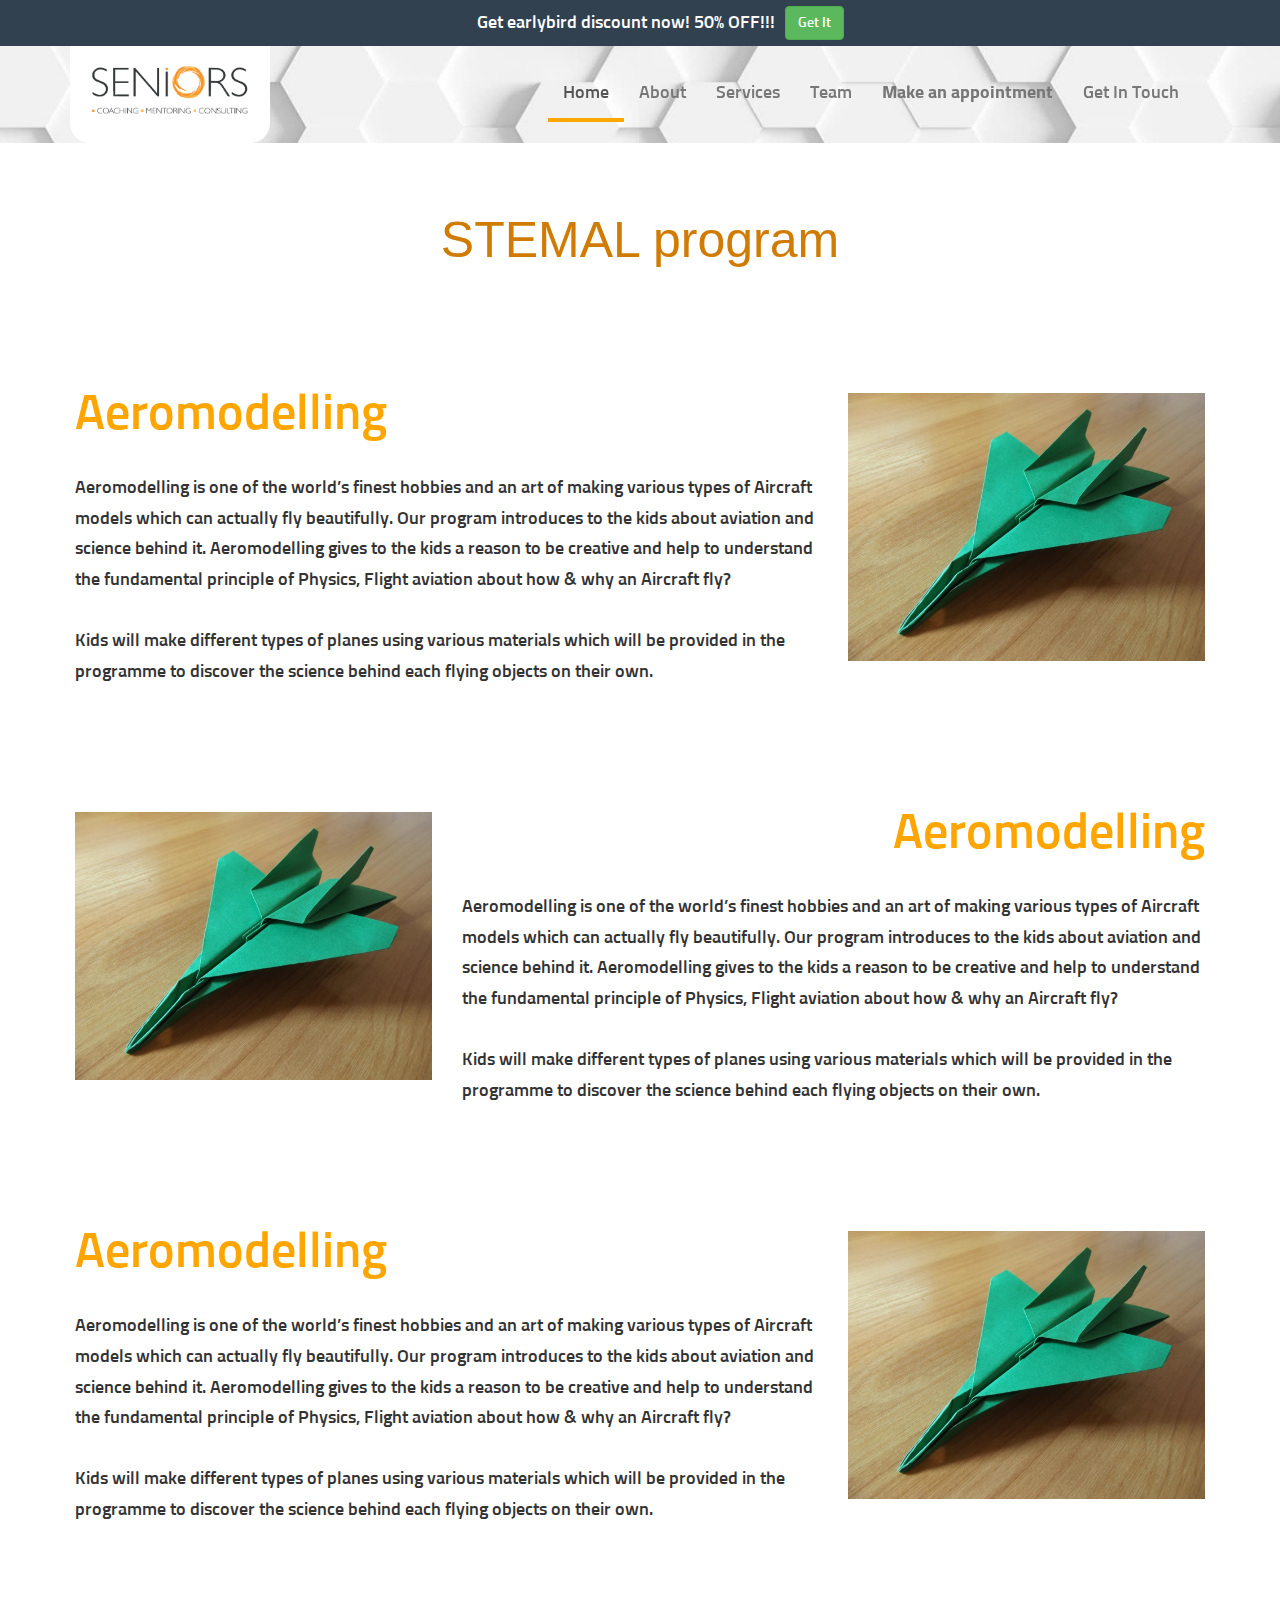
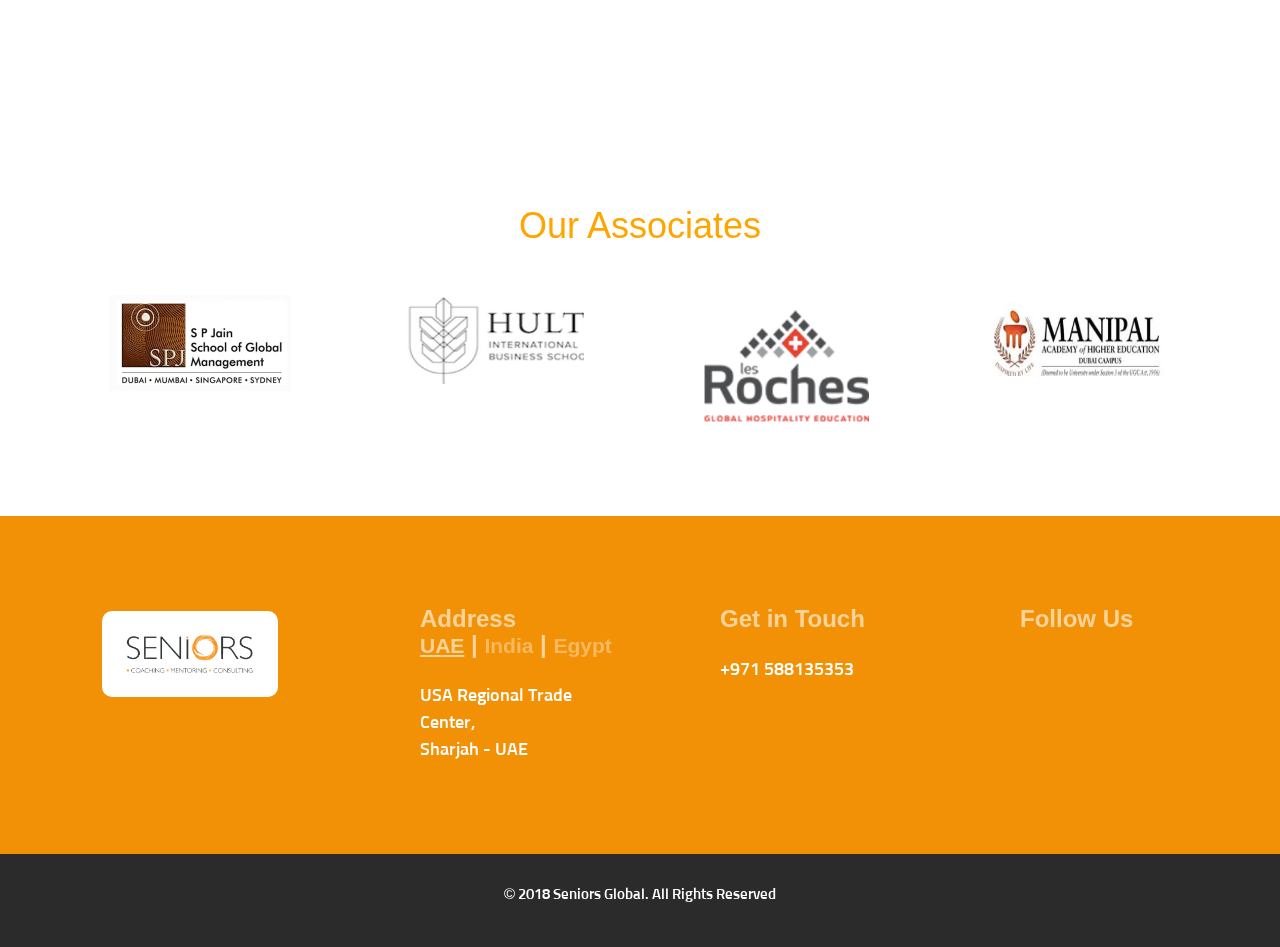
==== stemal.html @ e5da3b73 "added stemal.html" ====
<!DOCTYPE html>
<html>

<head>
    <meta name="viewport" content="width=device-width, initial-scale=1.0, user-scalable=no">
    <!-- Chrome, Firefox OS and Opera -->
    <meta name="theme-color" content="orange">
    <!-- Windows Phone -->
    <meta name="msapplication-navbutton-color" content="orange">
    <!-- iOS Safari -->
    <meta name="apple-mobile-web-app-status-bar-style" content="orange">
    <meta charset="utf-8">
    <link rel="stylesheet" href="https://maxcdn.bootstrapcdn.com/bootstrap/3.3.7/css/bootstrap.css">
    <link href="https://fonts.googleapis.com/css?family=Doppio+One" rel="stylesheet">
    <link href="https://fonts.googleapis.com/css?family=Sunflower:300" rel="stylesheet">
    <link href="https://cdn.rawgit.com/michalsnik/aos/2.1.1/dist/aos.css" rel="stylesheet">
    <script src="https://ajax.googleapis.com/ajax/libs/jquery/3.3.1/jquery.min.js"></script>
    <link href="https://fonts.googleapis.com/icon?family=Material+Icons" rel="stylesheet"><link rel="stylesheet" href="https://use.fontawesome.com/releases/v5.0.13/css/all.css" integrity="sha384-DNOHZ68U8hZfKXOrtjWvjxusGo9WQnrNx2sqG0tfsghAvtVlRW3tvkXWZh58N9jp" crossorigin="anonymous">
    <!-- Latest compiled and minified CSS -->
    <!-- Latest compiled JavaScript -->
    <link rel="stylesheet" href="https://www.w3schools.com/w3css/4/w3.css">
    <script src="https://maxcdn.bootstrapcdn.com/bootstrap/3.3.7/js/bootstrap.js"></script>
    <link href="https://fonts.googleapis.com/icon?family=Material+Icons" rel="stylesheet">
    <script src="https://cdn.rawgit.com/michalsnik/aos/2.1.1/dist/aos.js"></script>
    <script src="js/parallax.js"></script>
    <link rel="stylesheet" href="styles.css" type="text/css">
    <title></title>
</head>

<body>
	<div class="parallax-window" data-parallax="scroll" data-image-src="images/background.jpg" data-natural-height="100" naturalWidth="100">
    <!-- CONTROLS -->
    <div class="preloader">
        <div class="loaderimage">
            <center><span><img class="rotating" src="images/O.png" style="width:200px"></span></center>
        </div>
        <div class="leftscreen"></div>
        <div class="rightscreen"></div>
    </div>
    <div class="container-fluid newsbar">
        <div class="container-fluid">
            <div class="container">
                <div class="row">
                    <div class="col-md-12 newstile">
                        <ul>
                            <li>Get earlybird discount now! 50% OFF!!!<div class="btn btn-success">Get It</div></li>
                            <li>Another Offer!!!<div class="btn btn-success">Get It</div></li>
                            <li>Yet another offer!!!<div class="btn btn-success">Get It</div></li>
                        </ul>
                    </div>
                </div>
            </div>
        </div>
    </div>
    <div class="container-fluid">
        <div class="container-fluid">
            <div class="container">
                <div class="row header" data-aos="fade-up" data-aos-once="true">
                    <div class="col-md-2"><img style="width:200px; background-color:white;margin-top: -20px;
    padding: 24px 16px;
    border-bottom-left-radius: 20px;
    border-bottom-right-radius: 20px;" src="images/logo.png"></div>
                    <div class="col-md-10" style="padding:10px 0px 0px 50px;">
                        <nav class="navbar navbar-default" style="font-size:1.2em;background-color: #ffffff00;border-color: #ffffff00;">
                            <div class="container-fluid" style="float:right;">
                                <!-- Brand and toggle get grouped for better mobile display -->
                                <div class="navbar-header">
                                    <button type="button" class="navbar-toggle collapsed" data-toggle="collapse" data-target="#bs-example-navbar-collapse-1" aria-expanded="false">
                                        <span class="sr-only">Toggle navigation</span>
                                        <span class="icon-bar"></span>
                                        <span class="icon-bar"></span>
                                        <span class="icon-bar"></span>
                                    </button>
                                </div>
                                <!-- Collect the nav links, forms, and other content for toggling -->
                                <div class="collapse navbar-collapse" id="bs-example-navbar-collapse-1">
                                    <ul class="nav navbar-nav">
                                        <li class="active"><a class="a" href="#">Home<span class="sr-only">(current)</span></a></li>
                                        <li><a href="#aboutus">About</a></li>
                                        <li><a href="#">Services</a></li>
                                        <li><a href="#">Team</a></li>
                                        <li><a href="#" data-toggle="modal" data-target="#myModal"><b>Make an appointment</b></a></li>
                                        <li><a href="#getintouch">Get In Touch</a></li>
                                    </ul>
                                </div>
                                <!-- /.navbar-collapse -->
                            </div>
                            <!-- /.container-fluid -->
                        </nav>
                    </div>
                </div>
            </div>
        </div>
        <!--<div class="container-fluid">
            <div class="container" style="color:white;padding-top:63px ;padding-bottom:150px;max-width:100%;background-size:150%;background-position: -10px 0px">
                <div class="row">
                    <div class="col-md-4" style="position:static">
                        <div class="space3d">
                            <div class="_3dbox">
                                <div class="_3dface _3dface--front" id="front"><span>CONSULTING</span></div>
                                <div class="_3dface _3dface--top" id="top"><span>MENTORING</span></div>
                                <div class="_3dface _3dface--bottom"> <span>MENTORING</span></div>
                                <div class="_3dface _3dface--left" id="left"><span>COACHING</span></div>
                                <div class="_3dface _3dface--right" id="right"> <span>COACHING</span></div>
                                <div class="_3dface _3dface--back" id="right2"><span>MENTORING</span></div>
                            </div>
                        </div>
                    </div>
                    <div class="col-md-8" style="color: #314150;">
                        <div class="col-md-12" id="fyd" style="text-align: center;color: #314150;">
                            <h3 style="font-size: 58px;font-family: Calibri;font-weight:900">FOLLOW YOUR</h3>
                            <h1 style="font-size: 120px;font-family: Calibri;font-weight:900">DREAM</h1>
                        </div>
                        <div class="col-md-12" id="desc1">
                            <h2>Consulting</h2> <b>You have to Want it More than you Afraid from it </b>
                        </div>
                        <div class="col-md-12" id="desc2">
                            <h2>Mentoring</h2><i class="fas fa-quote-left"></i><br><h4>Know what YOU Want , And YOU will GET it.</h4><br><i class="fas fa-quote-right" style="float: right"></i>
                        </div>
                        <div class="col-md-12" id="desc3">
                            <h2>Coaching</h2> <b>You have to Want it More than you Afraid from it </b>
                        </div>
                    </div>
                </div>
            </div>
        </div>-->
    </div>
    <div class="container-fluid text-center" style="background-color: white">
    	<div class="container">
        <h1 style="font-size: 50px;margin-top: 40px;margin-bottom:0px;padding: 30px;color: #d07c04;" data-aos="fade-right" data-aos-once="true">STEMAL program</h1>
    	</div>
    </div>
    <div class="container-fluid" id="aboutus" style="background-color: white">
        <div class="container" style="padding:80px 20px;">
        <div class="row stemal">
            <div class="col-md-8" style="line-height: 1.7;">
                <h1 style="font-size: 50px;color: orange;padding-bottom: 20px;font-family: inherit;">Aeromodelling</h1>
                <p style="font-size: 18px;">Aeromodelling is one of the world’s finest hobbies and an art of making various types of Aircraft models which can actually fly beautifully. Our program introduces to the kids about aviation and science behind it. Aeromodelling gives to the kids a reason to be creative and help to understand the fundamental principle of Physics, Flight aviation about how & why an Aircraft fly?<br><br>Kids will make different types of planes using various materials which will be provided in the programme to discover the science behind each flying objects on their own.
 </p>
            </div>
           <div class="col-md-4">
                <img src="images/stem-aero.jpg" style="max-width:100%;padding-top:15px">
            </div>
        </div>
        <div class="row stemal">
           <div class="col-md-4">
                <img src="images/stem-aero.jpg" style="max-width:100%;padding-top:15px">
            </div>
            <div class="col-md-8" style="line-height: 1.7;">
                <h1 style="font-size: 50px;color: orange;padding-bottom: 20px;font-family: inherit;text-align: right">Aeromodelling</h1>
                <p style="font-size: 18px;">Aeromodelling is one of the world’s finest hobbies and an art of making various types of Aircraft models which can actually fly beautifully. Our program introduces to the kids about aviation and science behind it. Aeromodelling gives to the kids a reason to be creative and help to understand the fundamental principle of Physics, Flight aviation about how & why an Aircraft fly?<br><br>Kids will make different types of planes using various materials which will be provided in the programme to discover the science behind each flying objects on their own.
 </p>
            </div>
        </div>
        <div class="row stemal">
            <div class="col-md-8" style="line-height: 1.7;">
                <h1 style="font-size: 50px;color: orange;padding-bottom: 20px;font-family: inherit;">Aeromodelling</h1>
                <p style="font-size: 18px;">Aeromodelling is one of the world’s finest hobbies and an art of making various types of Aircraft models which can actually fly beautifully. Our program introduces to the kids about aviation and science behind it. Aeromodelling gives to the kids a reason to be creative and help to understand the fundamental principle of Physics, Flight aviation about how & why an Aircraft fly?<br><br>Kids will make different types of planes using various materials which will be provided in the programme to discover the science behind each flying objects on their own.
 </p>
            </div>
           <div class="col-md-4">
                <img src="images/stem-aero.jpg" style="max-width:100%;padding-top:15px">
            </div>
        </div>
    </div>
    </div>
    <!--<img src="http://unsplash.it/10/10/?random">-->
    <div class="container-fluid text-center" style="padding:80px 0px;background-color: #ffffff8f ">
        <div class="container">
         <h1 style="color: orange;">Our Associates</h1>
            <div class="row slides" style="padding-top: 40px;">
                <div class="col-md-3">
                    <img src="images/sp.png" width="200px;">
                </div>
                <div class="col-md-3">
                    <img src="images/hult.png" width="200px;">
                </div>
                <div class="col-md-3">
                    <img src="images/roches.png" width="200px;">
                </div>
                <div class="col-md-3">
                    <img src="images/manipal.png" width="200px;">
                </div>
            </div>
            <div class="row slides" style="padding-top: 40px;">
                <div class="col-md-3">
                    <img src="images/glion.png" width="200px;">
                </div>
                <div class="col-md-3">
                    <img src="images/amity.png" width="200px;">
                </div>
                <div class="col-md-3">
                    <img src="images/heriot.png" width="200px;">
                </div>
                <div class="col-md-3">
                    <img src="images/castel.png" width="200px;">
                </div>
            </div>
            <div class="row slides" style="padding-top: 40px;">
                <div class="col-md-3">
                    <img src="images/it.png" width="200px;">
                </div>
                <div class="col-md-3">
                    <img src="images/imt.png" width="200px;">
                </div>
                <div class="col-md-2">
                    <img src="images/eaton.png" width="120px;">
                </div>
                <div class="col-md-2">
                    <img src="images/didi.png" width="100px;">
                </div>
                <div class="col-md-2">
                    <img src="images/woll.png" width="120px;">
                </div>
            </div>
            <div class="row slides" style="padding-top: 40px;">
               <div class="col-md-6">
                  <img src="images/gmu.png" width="320px;">
               </div>
               <div class="col-md-6">
                  <img src="images/ratinam.png" width="220px;">
               </div>
            </div>
        </div>
    </div>
    <div class="container-fluid footer" id="getintouch">
        <div class="container">
            <div class="row">
                <div class="col-md-3">
                    <a href="#">
                        <img src="images/logo.png" style="width:100%;background-color:white;padding:20px 20px;border-radius: 10px;" />
                    </a>
                </div>
                <div class="col-md-3 ftab">
                    <h3>
                        Address<br>
                        <span id="address1">UAE</span> | <span id="address2">India</span> | <span id="address3">Egypt</span><br>
                    </h3>
                    <p id="addressdesc1">USA Regional Trade Center,<br> Sharjah - UAE
                    </p>
                    <p id="addressdesc2" style="display: none">144/5 Kailash Colony,<br>Anna Nagar West Extension<br> Chennai 600101
                    </p>
                    <p id="addressdesc3" style="display: none">2BNasr Rd., Nasr city, <br>Cairo- Egypt 
                    </p>
                </div>
                <div class="col-md-3 ftab">
                    <h3>
                        Get in Touch
                    </h3>
                    <p>+971 588135353
                    </p>
                </div>
                <div class="col-md-3 ftab">
                    <h3>
                        Follow Us
                    </h3>
                    <p>
                        <a class="text-white" href="#"><i class="fab fa-twitter"></i></a>
                        <a class="text-white" href="#"><i class="fab fa-facebook"></i></a>
                        <a class="text-white" href="#"><i class="fab fa-google-plus"></i></a>
                    </p>
                </div>
            </div>
        </div>
    </div>
    <div class="container-fluid text-center" style="background-color: #2b2b2b;">
        <p style="    
    padding: 30px;
    color: white;">© 2018 Seniors Global. All Rights Reserved</p>
    </div>
    <!-- Modal -->
    <div class="modal fade" id="myModal" role="dialog">
        <div class="modal-dialog modal-dialog-centered">
            <!-- Modal content-->
            <div class="modal-content">
                <div class="modal-header">
                    <button type="button" class="close" data-dismiss="modal">&times;</button>
                    <h4 class="modal-title text-center" data-toggle="modal" data-target="#myModal">Make an Appointment</h4>
                </div>
                <div class="modal-body">
                    <form onsubmit="event.preventDefault()">
                        <div class="form-group">
                            <input type="text" class="form-control" id="name" placeholder="Enter your name" name="name">
                        </div>
                        <div class="form-group">
                            <input type="email" class="form-control" id="email" placeholder="Enter email" name="email">
                        </div>
                        <div class="form-group">
                            <input type="text" class="form-control" id="num" placeholder="Enter your number" name="num">
                        </div>
                        <div class="input-group" style="display: block;">
                            <button class="btn btn-default dropdown-toggle" type="button" id="dropdownMenu2" data-toggle="dropdown" aria-haspopup="true" aria-expanded="true" style="width:100%;height:50px">
                                Search coaching type
                            <span class="caret"></span>
                            </button>
                            <ul class="dropdown-menu" aria-labelledby="dropdownMenu2" style="width:100%">
                                <li><a href="#">Career coaching (one-one session)</a></li>
                                <li><a href="#">Career coaching (group session)</a></li>
                                <li><a href="#">Parental coaching (one-one session)</a></li>
                                <li><a href="#">Parental coaching (group session)</a></li>
                            </ul>
                        </div>
                        <div class="form-group" style="text-align: center;">
                            <input type="submit" class="btn btn-success" id="submit" value="Submit">
                        </div>
                    </form>
                </div>

                <p id="success" style="display: none;    text-align: center;
    font-size: 30px;
    padding: 100px 0px;">Appointment made successfully</p>
            </div>
        </div>
    </div>

<div class="modal fade" id="myModal1" role="dialog">
    <div class="modal-dialog modal-lg">
      <div class="modal-content" style="font-size: 16px;">
        <div class="modal-header">
          
          <h2 class="modal-title " style="text-align: center;">Coaching</h2>
        </div>
        <div class="modal-body">
        <h3>What is coaching ? </h3> 
        <p>Coaching means to help a person change in the way he / she wish to change and helping them go in the direction they want to go successfufuy in a short period of time . In a simple words , Coaching is a form of development in which a coach supports a learner or client in achieving a specific personal or professional goal by providing training and guidance. </p> 
        <h3>Which Coaching sessions I need ? </h3> 
        <ol>
            <li>Educational Support Coaching</li>
            <li>Student  Career Coaching </li>
            <li>Career Coaching </li>
            <li>Personal and Life Coaching </li>
            <li>Skills Coaching</li>
        </ol>
        <h4>Educational Support Cocaching </h4> 
        <p>We believe that when school team and faculty are coached, they coach students better and when student /teacher relationship is healthy , Parents believe and trust the school education core values and welcome to get involved in the Parent / Child / teacher coaching program. Our expert coaches provide one – one sessions and group sessions for school staff faculty , students and parents to develop their skills and improve their relationship  to have a better outcomes and higher results . </p>
        <h4>Student  Career Coaching </h4>   
        <p>we are providing this service for high school students , undergraduate , postgraduate and PHD student to help you know which major is for you and assist you to you’re your dreams into a plan and make your plan into an action . Student career coaching in our life is mandatory because expert coach can help you to foster your success and reach your goals  </p> 
        <h4>Career Coaching </h4> 
        <p>Is it a time to start your career or a time to change a career or time to enrich your career , if it’s the time ! … YOU have to call your SG career coach !  We will help you on how to contemplate your career and how to get a new dimension in your career . We will coach you how to decide , what to do and how to do . SG coach will assist you acquire new skills  and  avail better education level to rejoicing and move for a higher  career level </p> 
        <h4>Personal and Life Coaching</h4>
        <p>Our lives could carry very tough moments for us these moments do not last but tough people do . We believe that  self confidence  and self appreciation is the key of success  for those people. Because only people who don't doubt themselves and their abilities who can succeed in life .SG Coach role to rebuild with you and strengthen your  confidence so you will  readiness to face and accept any change in your life .</p>
        <h4>Skills Coaching </h4>
        <p>Skills are merely the things you learn that enable you to perform certain tasks. Learn what job skills are and how to talk about them for more successful job </p>
        <h3>Why I need a Coach  ?</h3>
        <ul>
            <li>Improve productivity , job skills and effeciency in the workplace , which increase the job satisfaction and the sense of team work .</li>
            <li>Rebut your doubts and hesitations </li>
            <li>Help you to revoke the stress levels and be in a positive and calm min</li>
            <li>Asssit you to foster your success in life</li>
            <li>Explore the champion in you and open your eyes for better career opportunities .</li>
            <li>Inspire you to visualize your potential and stretch your limitations. </li>
        </ul>
        </div>
        <div class="modal-footer" style="text-align: center;">
          <button type="button" class="btn btn-danger" data-dismiss="modal">Close</button>
        </div>
      </div>
    </div>
  </div>

  <div class="modal fade" id="myModal2" role="dialog">
    <div class="modal-dialog modal-lg">
      <div class="modal-content" style="font-size: 16px;">
        <div class="modal-header">
          
          <h2 class="modal-title " style="text-align: center;">Mentoring</h2>
        </div>
        <div class="modal-body">
        <p style="text-align: justify;text-justify: inter-word;text-indent: 60px;padding: 40px;">Mentoring is more than transfer an experience , knowledge or an advice for a mentee’ ( a person who has less experience ) to develop required skills or improve a weakness area for his / her professional or personal growth . Mentoring is more deep long term relationship based on believe and trust from Mentee to a Mentor who could be in the same field or in a different field who could be elder or younger than the mentee. Mentoring is a mutual long term understanding between the two parties it could be formal or non formal , structured or unstructured mostly shaped by trust , respect and believe . Mentees often look for a set of habits, approaches, style and skills that the mentor exhibit. For this reason , the role of mentor is not necessary any more to be limited  for a counselllor , teacher , professor , senior manager ,  an executive director , a professional Trainer or a certified coach  . The Best Mentor is the one who experience what the mentee is looking for to have a successful  life  . There are many kinds and several models of mentoring relationships from school or community-based relationships to e-mentoring relationships. For example, mentoring relationships can be shaped in four different forms : the first form is  replicating form , second – Parenting form , third form and the most popular use among us is the friendship form  and the fourth form which widely used among students is an internship form . The replicating form when the mentee visualize himself  /herself same copy of his mentor and trying to replicate his success in life . The parenting form which widely spread among us in our lives when the mentor take care of mentee as a God Father/Mother  and guide the mentee’ as a parent not an expert person.  Also , The friendship form is one of the most popular one among students from school age till senior level work among peers and colleagues , its very helpful and result – oriented , moving fast into your targets. And the last one , the internship mentoring form is the accelerator  to your career success , it’s a professional relationship which focus on your professional skills to accelerate your career life success . whether you are housewife , job seeker , successful employee , fresh graduate , school student , a middle manager or about to retire and you are looking for a mentor to change your career / habit / life style you will get the desired results with our team assistance .  In our mentoring program we Listen to your ideas / thoughts and dreams and give you honest feedback. We help you to turn your dreams into a plan . In SeniorsGlobal mentoring team are pioneer in each form they believe in “ walk the talk “ . </p>

        
        
        </div>
        <div class="modal-footer" style="text-align: center;">
          <button type="button" class="btn btn-danger" data-dismiss="modal">Close</button>
        </div>
      </div>
    </div>
  </div>
  <div class="modal fade" id="coursemodal" role="dialog">
    <div class="modal-dialog modal-dialog-centered">
        <!-- Modal content-->
        <div class="modal-content">
            <div class="modal-header">
                <button type="button" class="close" data-dismiss="modal">&times;</button>
                <h4 class="modal-title text-center" data-toggle="modal" data-target="#myModal">Register for course</h4>
            </div>
            <div class="modal-body">
                <form onsubmit="event.preventDefault()">
                    <div class="form-group">
                        <input type="text" class="form-control" id="name" placeholder="Enter your name" name="name">
                    </div>
                    <div class="form-group">
                        <input type="email" class="form-control" id="email" placeholder="Enter email" name="email">
                    </div>
                    <div class="form-group">
                        <input type="text" class="form-control" id="num" placeholder="Enter your number" name="num">
                    </div>
                    <div class="form-group">
                        <input type="text" class="form-control" id="num" placeholder="Enter your address" name="num">
                    </div>
                    <div class="form-group">
                        <input type="text" class="form-control" id="num" placeholder="Enter your Country" name="num">
                    </div>

                    <div class="form-group">
                        <input type="text" class="form-control" id="num" placeholder="Enter your Profession" name="num">
                    </div>

                    <div class="form-group">
                        <input type="text" class="form-control" id="num" placeholder="Enter your Major" name="num">
                    </div>
                    <!--<div class="input-group" style="display: block;">
                        <button class="btn btn-default dropdown-toggle" type="button" id="dropdownMenu2" data-toggle="dropdown" aria-haspopup="true" aria-expanded="true" style="width:100%;height:50px">
                            Search coaching type
                        <span class="caret"></span>
                        </button>
                        <ul class="dropdown-menu" aria-labelledby="dropdownMenu2" style="width:100%">
                            <li><a href="#">Career coaching (one-one session)</a></li>
                            <li><a href="#">Career coaching (group session)</a></li>
                            <li><a href="#">Parental coaching (one-one session)</a></li>
                            <li><a href="#">Parental coaching (group session)</a></li>
                        </ul>
                    </div>-->
                    <div class="form-group" style="text-align: center;">
                        <input type="submit" class="btn btn-success" id="submit" value="Submit">
                    </div>
                </form>
            </div>

            <p id="success" style="display: none;    text-align: center;
font-size: 30px;
padding: 100px 0px;">Appointment made successfully</p>
        </div>
    </div>
</div>
</div>
</body>
<script>
    $(window).scrollTop(0);
    $("body").css({
        overflowY: 'hidden'
    });
    $("._3dbox").addClass("cuberotate");
    $(".space3d").css({
        zoom: '0.8'
    });
    $(".loaderimage").css({
        display: "none"
    });

    $(window).on("load", function() {
        //alert("hello");
        $(window).scrollTop(0);
        $("body").css({
            overflowY: 'visible'
        });
        $("._3dbox").removeClass("cuberotate");
        $(".space3d").animate({
            left: '20%'
        }, 'slow', function() {
            $(".space3d").addClass('space3d-static');
        });
        //$(".space3d").css({position: "static"});
        /*(".preloader").animate({top:'-1000px'},'slow',function() {
             $(".preloader").hide();
         });*/
        $(".leftscreen").animate({
            left: "-100%"
        }, 'slow', function() {
            $(".leftscreen").css({
                display: "none"
            });
            $(".rightscreen").css({
                display: "none"
            });
            $(".preloader").css({
                display: "none"
            });
        });
        $(".rightscreen").animate({
            right: "-100%"
        }, 'slow');
        $(".loaderimage").css({
            display: "none"
        });
        $("#front span").hover(function() {
            //$("._3dbox").removeClass('cuberotate');
            $("._3dbox").css({
                transform: 'rotateX(-360deg)'
            });
            $(".space3d").animate({
                zoom: '1',
                marginTop: '50px',
                marginLeft: ' 45%'
            }, 'slow');
            $("#fyd").hide('slow');
            $("#desc1").show();
            1
        });

        $("#top span").hover(function() {
            //$("._3dbox").removeClass('cuberotate');      
            $("._3dbox").css({
                transform: 'rotateX(-90deg)'
            });
            $(".space3d").animate({
                zoom: '1',
                marginTop: '50px',
                marginLeft: ' 45%'
            }, 'slow');
            $("#fyd").hide('slow');
            $("#desc2").show();
        });

        $("#left span").hover(function() {
            //$("._3dbox").removeClass('cuberotate');  
            $("._3dbox").css({
                transform: 'rotateY(+90deg)'
            });
            $(".space3d").animate({
                zoom: '1',
                marginTop: '50px',
                marginLeft: ' 45%'
            }, 'slow');
            $("#fyd").hide('slow');
            $("#desc3").show();
        });

        $(".space3d").mouseleave(function() {
            $("#fyd").delay('1500').show('slow');
            $("#desc1").delay('500').hide();
            $("#desc2").delay('500').hide();
            $("#desc3").delay('500').hide();
            $(".space3d").delay(50).animate({
                zoom: '0.8',
                marginLeft: '45%',
                marginTop: '5.5%'
            }, '200', function() {
                $("._3dbox").css({
                    transform: 'rotateX(-30deg) rotateY(+45deg)'
                });
                //$("._3dbox").addClass('cuberotate');
            });
        });
        //});

        $("#submit").click(function() {

            $(".modal-body").hide();
            $("#success").show();
        });
                
                /***fading slider****/
        var n=0;
        var fadeDuration=500;
        var delay=5000;
        var newslength=$(".newstile ul li").length;
        $(".newstile ul li:gt(0)").css('display','none');
        function fade(){
            n=n+1;
            k=$(".newstile ul li:nth-child("+n+")");
            if(n==newslength){n=0;}
            l=$(".newstile ul li:nth-child("+(n+1)+")");
            k.fadeOut(fadeDuration,function(){
                l.fadeIn(fadeDuration,function(){setTimeout(fade,delay);});
            });
        }
        setTimeout(fade,delay);
    });
    $(function(){

    $(".dropdown-menu").on('click', 'li a', function(e){
        e.preventDefault();
        $(this).parent().parent().prevAll("button.dropdown-toggle:first").text($(this).text());
        $(this).parent().parent().prevAll("button.dropdown-toggle:first").val($(this).text());
   });

});
    $(function() {
        AOS.init();
    });
    $(document).ready(function(){
    $("#men").click(function(){
        $("#coa1").hide();
        $("#con1").hide();
        $('#men1').show();
        $("#men2").removeClass("nobg");
        $("#men2").addClass("bg");
        $("#coa2").removeClass("bg");
        $("#coa2").addClass("nobg");
        $("#con2").removeClass("bg");
        $("#con2").addClass("nobg");
        

    });
    $("#coa").click(function(){
        $("#coa1").show();
        $("#con1").hide();
        $('#men1').hide();
        $("#men2").removeClass("bg");
        $("#con2").removeClass("bg");
        $("#coa2").removeClass("nobg");
        $("#coa2").addClass("bg");
    });
    $("#con").click(function(){
        $("#coa1").hide();
        $("#con1").show();
        $('#men1').hide();
        $("#con2").removeClass("nobg");
        $("#con2").addClass("bg");
        $("#coa2").addClass("nobg");
        $("#men2").addClass("nobg");
    });
    $("#address1").css("color","white");
    $("#address1").css("text-decoration","underline");
    $("#address1").click(function(){
        $(this).css("color","white");
        $("#address2").css("color","#fad39b");
        $("#address2").css("text-decoration","none");
        $("#address3").css("color","#fad39b");
        $("#address3").css("text-decoration","none");
        $(this).css("text-decoration","underline");
        $("#addressdesc1").css("display","block");
        $("#addressdesc2").css("display","none");
        $("#addressdesc3").css("display","none");
    })
    $("#address2").click(function(){
        $(this).css("color","white");
        $("#address1").css("color","#fad39b");
        $("#address1").css("text-decoration","none");
        $("#address3").css("color","#fad39b");
        $("#address3").css("text-decoration","none");
        $(this).css("text-decoration","underline");
        $("#addressdesc1").css("display","none");
        $("#addressdesc2").css("display","block");
        $("#addressdesc3").css("display","none");
    })
    $("#address3").click(function(){
        $(this).css("color","white");
        $("#address1").css("color","#fad39b");
        $("#address1").css("text-decoration","none");
        $("#address2").css("color","#fad39b");
        $("#address2").css("text-decoration","none");
        $(this).css("text-decoration","underline");
        $("#addressdesc1").css("display","none");
        $("#addressdesc2").css("display","none");
        $("#addressdesc3").css("display","block");
    })
});

//slideshow

    var slideIndex = 0;
carousel();

function carousel() {
    var i;
    var x = document.getElementsByClassName("slides");
    for (i = 0; i < x.length; i++) {
      x[i].style.display = "none"; 
    }
    slideIndex++;
    if (slideIndex > x.length) {slideIndex = 1} 
    x[slideIndex-1].style.display = "block"; 
    setTimeout(carousel, 2000); 
}
</script>

</html>
---- styles.css ----
html,body,head{
	width:100%;
	height:100%;
	margin:0px;
	padding:0px;
}
body {
  color: #333;
  font-family: 'Sunflower',sans-serif;
}
*{
  box-sizing: border-box;
}
div:before{
  display: block;
  content: "";
  clear:both;
}
div:after{
  display: block;
  content: "";
  clear:both;
}
/* 3D Cube */
.space3d {
  perspective: 1000px;
  width: 250px;
  height: 250px;
  text-align: center;
  display: inline-block;
  /*margin-top: 50px;*/
  position: absolute;
  top:35%;
  left:42%;
  z-index:1000;
}
.space3d-static{
  position: static;
  margin-top: 5.5%;
  margin-left: 45%;
}
._3dbox {
  display: inline-block;
  transition: all 0.85s cubic-bezier(0.175, 0.885, 0.32, 1.275);
  text-align: center;
  width: 100%;
  height: 100%;
  transform-style: preserve-3d;
  transform: rotateX(-30deg) rotateY(45deg) rotateZ(0deg);
}
._3dface {
  overflow: hidden;
  position: absolute;
  border: 1px solid #888;
  background: #fff;
  box-shadow: inset 0 0 60px rgba(255, 255, 255, 0.65), 0 0 50px rgba(255, 255, 255, 0.58);
  color: #333;
  line-height: 250px;
  opacity: 0.8;

}
._3dface--front {
  width: 250px;
  height: 250px;
  transform: translate3d(0, 0, 125px);
}
._3dface--top {
  width: 250px;
  height: 250px;
  transform: rotateX(90deg) translate3d(0, 0, 125px);
}
._3dface--bottom {
  width: 250px;
  height: 250px;
  transform: rotateX(-90deg) translate3d(0, 0, 125px);
}
._3dface--left {
  width: 250px;
  height: 250px;
  left: 50%;
  margin-left: -125px;
  transform: rotateY(-90deg) translate3d(0, 0, 125px);
}
._3dface--right {
  width: 250px;
  height: 250px;
  left: 50%;
  margin-left: -125px;
  transform: rotateY(90deg) translate3d(0, 0, 125px);
}
._3dface--back {
  width: 250px;
  height: 250px;
  transform: rotateY(180deg) translate3d(0, 0, 125px);
}


/* Hover transform */


._3dface--front {
  background: url('images/face.jpg');
  background-size: 100%;
}
._3dface--left {
background: url('images/face.jpg');
  background-size: auto 100%;
}
._3dface--right {
  background: url('images/face.jpg');
  background-size: auto 100%;
}
._3dface--top {
  background: url('images/face.jpg');
  background-size: auto 100%;
}
._3dface--bottom {
  background: url('images/face.jpg');
  background-size: auto 100%;
}
._3dface--back {
  background: url('images/face.jpg');
  background-size: auto 100%;
}

#front,#right{
  -webkit-box-reflect: below 0 -webkit-gradient(linear, left top, left bottom, from(transparent), color-stop(50%, transparent), to(RGBA(0, 0, 0, 1)));
}
#left,#right2{
  -webkit-box-reflect: below 0 -webkit-gradient(linear, left top, left bottom, from(transparent), color-stop(50%, transparent), to(RGBA(0, 0, 0, 1)));
}

._3dface span{
    color: white;
    background-color: #d0872f;
    font-size: 33px;
}
#desc1,#desc2,#desc3{
	display:none;
	padding-left:75px;
}
#desc1 .fas,#desc2 .fas,#desc3 .fas{
  font-size: 20px;
}
.header{
	background-color:none;
    padding-top:20px;
}

nav li.active .a.a{
    background-color: #ffffff00;
    border-bottom: 4px solid orange;
}
nav li.active .a.a:hover{
    background-color: #ffffff00;
    border-bottom: 4px solid orange;
}
nav li a:hover{
    border-bottom: 4px solid orange;
}
.preloader{
  width:100%;
  height:100%;
  color:white;
  position:absolute;
  top:0;
  left:0;
  z-index:1000;
  padding-top:15%;
}
.loaderimage{
  position: relative;
  z-index:10000;
  display: none;
}
@-webkit-keyframes rotating /* Safari and Chrome */ {
  from {
    -webkit-transform: rotate(0deg);
    -o-transform: rotate(0deg);
    transform: rotate(0deg);
  }
  to {
    -webkit-transform: rotate(360deg);
    -o-transform: rotate(360deg);
    transform: rotate(360deg);
  }
}
@keyframes rotating {
  from {
    -ms-transform: rotate(0deg);
    -moz-transform: rotate(0deg);
    -webkit-transform: rotate(0deg);
    -o-transform: rotate(0deg);
    transform: rotate(0deg);
  }
  to {
    -ms-transform: rotate(360deg);
    -moz-transform: rotate(360deg);
    -webkit-transform: rotate(360deg);
    -o-transform: rotate(360deg);
    transform: rotate(360deg);
  }
}
@keyframes cuberotate{
  from{
    transform: rotateX(-30deg) rotateY(45deg) rotateZ(0deg);
  }
  to{
    transform: rotateX(-30deg) rotateY(-315deg) rotateZ(0deg);
  }
}
.rotating {
  -webkit-animation: rotating 1.5s cubic-bezier(0.1, 0.7, 1.0, 0.1) infinite;
  -moz-animation: rotating 1.5s cubic-bezier(0.1, 0.7, 1.0, 0.1) infinite;
  -ms-animation: rotating 1.5s cubic-bezier(0.1, 0.7, 1.0, 0.1) infinite;
  -o-animation: rotating 1.5s cubic-bezier(0.1, 0.7, 1.0, 0.1) infinite;
  animation: rotating 1.5s cubic-bezier(0.1, 0.7, 1.0, 0.1) infinite;
}
.cuberotate{
  -webkit-animation: cuberotate 5s linear infinite;
  -moz-animation: cuberotate 5s linear infinite;
  -ms-animation: cuberotate 5s linear infinite;
  -o-animation: cuberotate 5s linear infinite;
  animation: cuberotate 5s linear infinite;
}

.test:hover,#test:hover{
  position: static !important;
   cursor: pointer;
   box-shadow: 13px 12px 15px 0px #7474747a;
   margin-top: 45px;
}
.test,#test{
  height: 200px;
  margin-top: 50px;
   //transition: all linear .2s;
  border-radius: 20px;
 box-shadow: 3px 5px 9px 0px #747474;
    background-color: #2196f35c;
}
.test1{
  height: 200px;
  margin-top: 50px;
   //transition: all linear .2s;
  border-radius: 20px;
 box-shadow: 3px 5px 9px 0px #747474;
    background-color: white;
}
.test1:hover{
   position: static !important;
   cursor: pointer;
   box-shadow: 13px 12px 15px 0px #7474747a;
   margin-top: 45px;
}

.new{
      width: 200px;
    height: 50px;
    position: absolute;
    top: 42%;
    left: 23%;
    padding: 15px;
    text-align: center;
    border-radius: 22px;
    color: white;
    background-color: #042457;
    box-shadow: 1px 2px 10px 0px black;
}
.new:hover{
      background-color: #0170a8;
    cursor: pointer;
    color: white;
    margin-top: -2px;
}
figcaption{
      font-size: 20px;
    font-weight: bold;
}

.leftscreen{
  position: absolute;
  top:0px;
  left:0px;
  background-color: white;
  width:50%;
  height: 100%;
}
.rightscreen{
  position: absolute;
  top:0px;
  right:0px;
  background-color: white;
  width:50%;
  height: 100%;
}

@media screen and (max-width: 600px){
  html,body{
    //overflow-x: hidden !important;
  }
  .space3d{
    display: none;
  }
  p{
    width:100%  !important;;
    padding-right:0px !important;
  }
  #fyd h1{
    font-size: 82px !important;
  }
  .surfacepro{
    background-size:268% 100% !important;
    background-position:-303px 0px !important;
  }
  .arrow{
    background-size: 306% 109% !important;
    background-position:-303px 0px !important;
  }
  h1{
    padding:0px !important;
  }
  .footer{
    text-align:center;
  }
}
.container,.container-fluid{
  overflow-x: hidden !important;
  overflow-y: hidden !important;
}

.modal-header{
  background-color: orange;
  color: white;
}
.form-group{
  margin-top: 20px;
}
form{
  padding: 20px;
}
#submit{
  text-align: center;
}.triangle-down {
  width: 0;
  height: 0;
  border-left: 25px solid transparent;
  border-right: 25px solid transparent;
  border-top: 50px solid #fff39e;
  margin-left: 43%;
}
.footer{
  background-color:#f29105;
  color:white;
  font-size: 18px;
  
}
.footer .container{
  padding:80px 0px;
}
@media screen and (min-width: 600px){
.footer .container .ftab{
  padding-left:80px;
}
}

.footer .container img{
  display: block;
  margin:15px auto 0px auto;
  width:65% !important;
}
.footer h3{
  opacity: 0.6;
  font-weight: 900;
  padding-bottom: 15px;
}
.footer i{
  color:white;
  padding-right: 10px;
  font-size:28px;
}.bg{
    height: 300px;
    
    border-top: 9px solid orange;
    background-color: #fff39e;
}
.nobg{
  height: 300px;
  background-color: white;
  border:none;
}
#coa1,#men1,#con1{
  font-size:18px;
}
.newsbar{
  padding:0px;
}
@media screen and (min-width:600px){
.newsbar .container-fluid{
  position: fixed;
  width:100%;
}
.newsbar{
  height: 37px;
}

.modal-lg{
  width:1200px; 
}

}
.newsbar .container-fluid{
  background-color: #314150;
  color:white;
  font-size: 18px;
  text-align: center;
  z-index:900;
}
.newsbar .container{
  padding:6px 0px;
}

.newstile ul{
  list-style-type: none;
  margin: 0px;
}
.newstile ul .btn{
  margin-left: 10px;
}
#myModal1 p{
  padding: 10px;
}
#myModal1 h3{
  color: orange;
}
#myModal1 h4{
  color: #03A9F4;
}
#firstcolor li::first-letter {
  font-weight: bold;
  color: orange;
}
#myModal2 li{
  padding: 10px;
}.slides {
  display:none;
}
#address1,#address2,#address3{
  font-size:21px !important;
  color:#fad39b;
  cursor: pointer;
}


.row.stemal{
  margin-bottom: 100px;
}
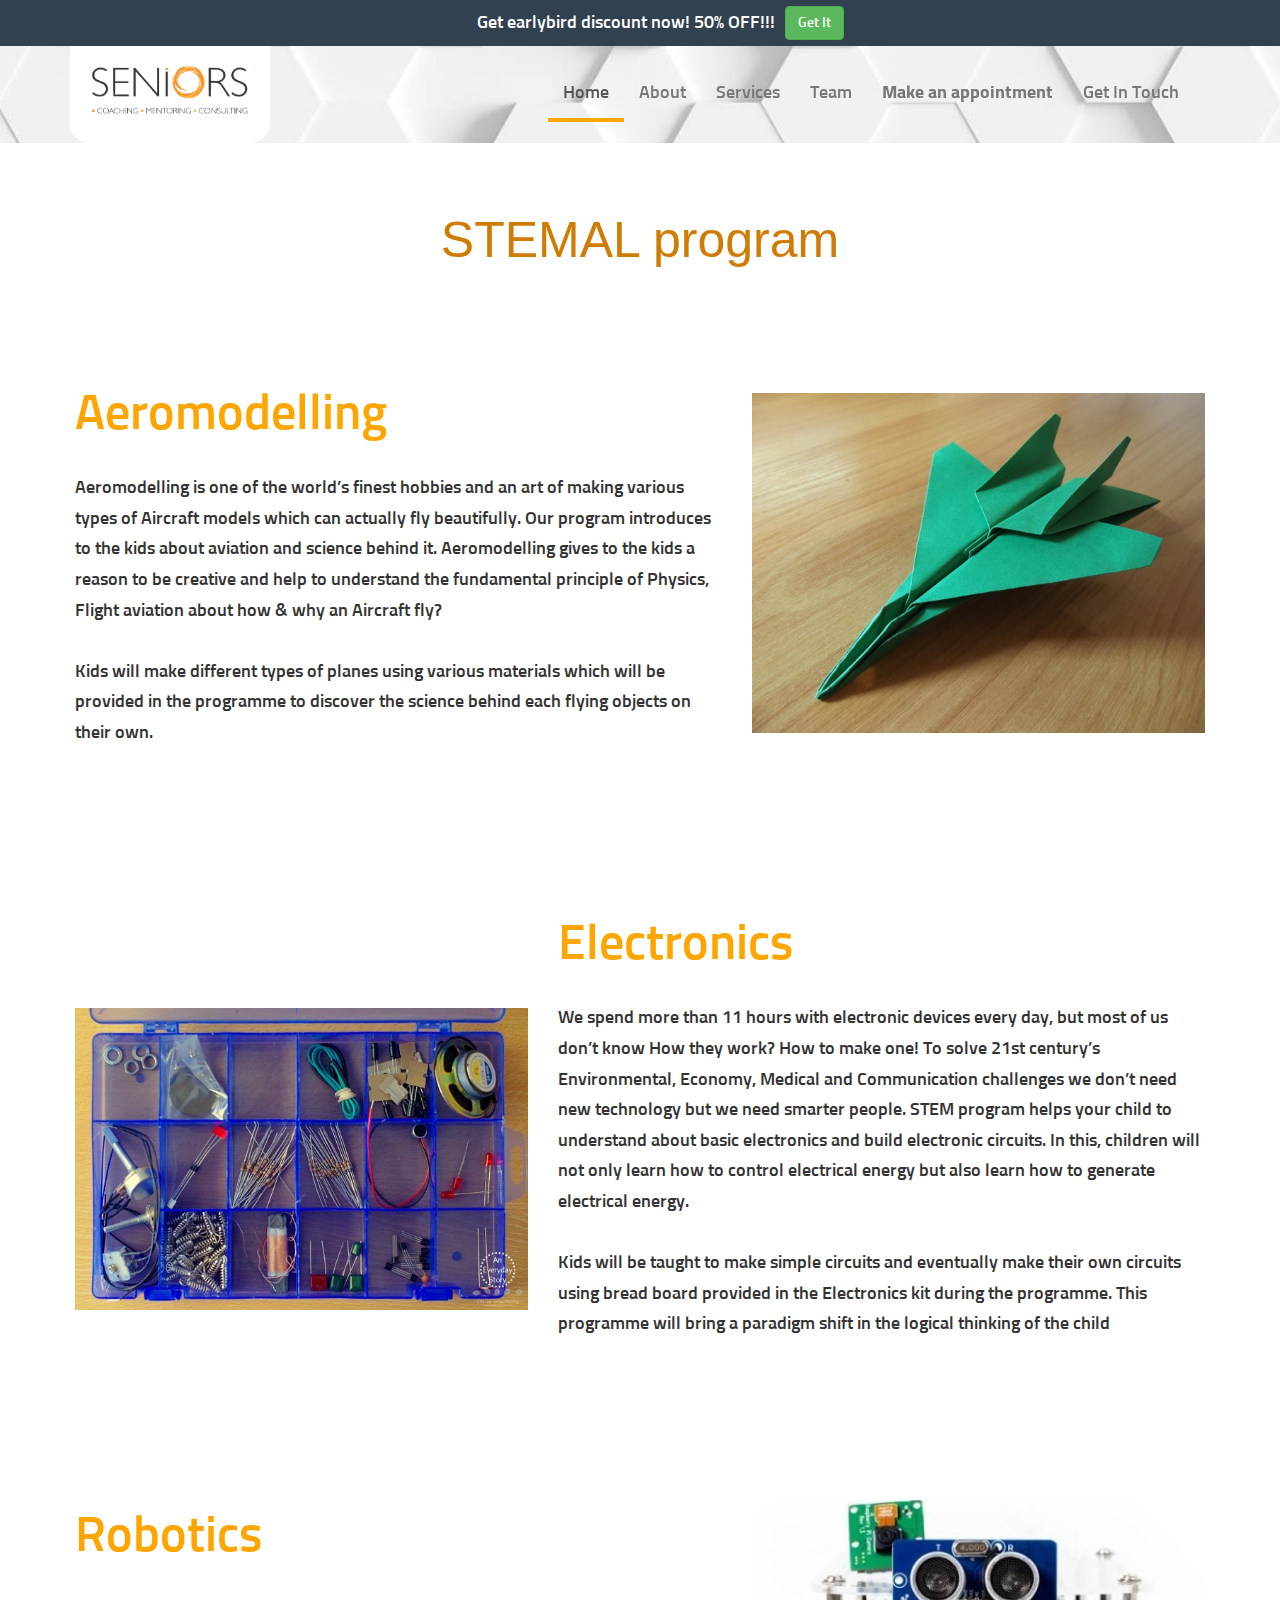
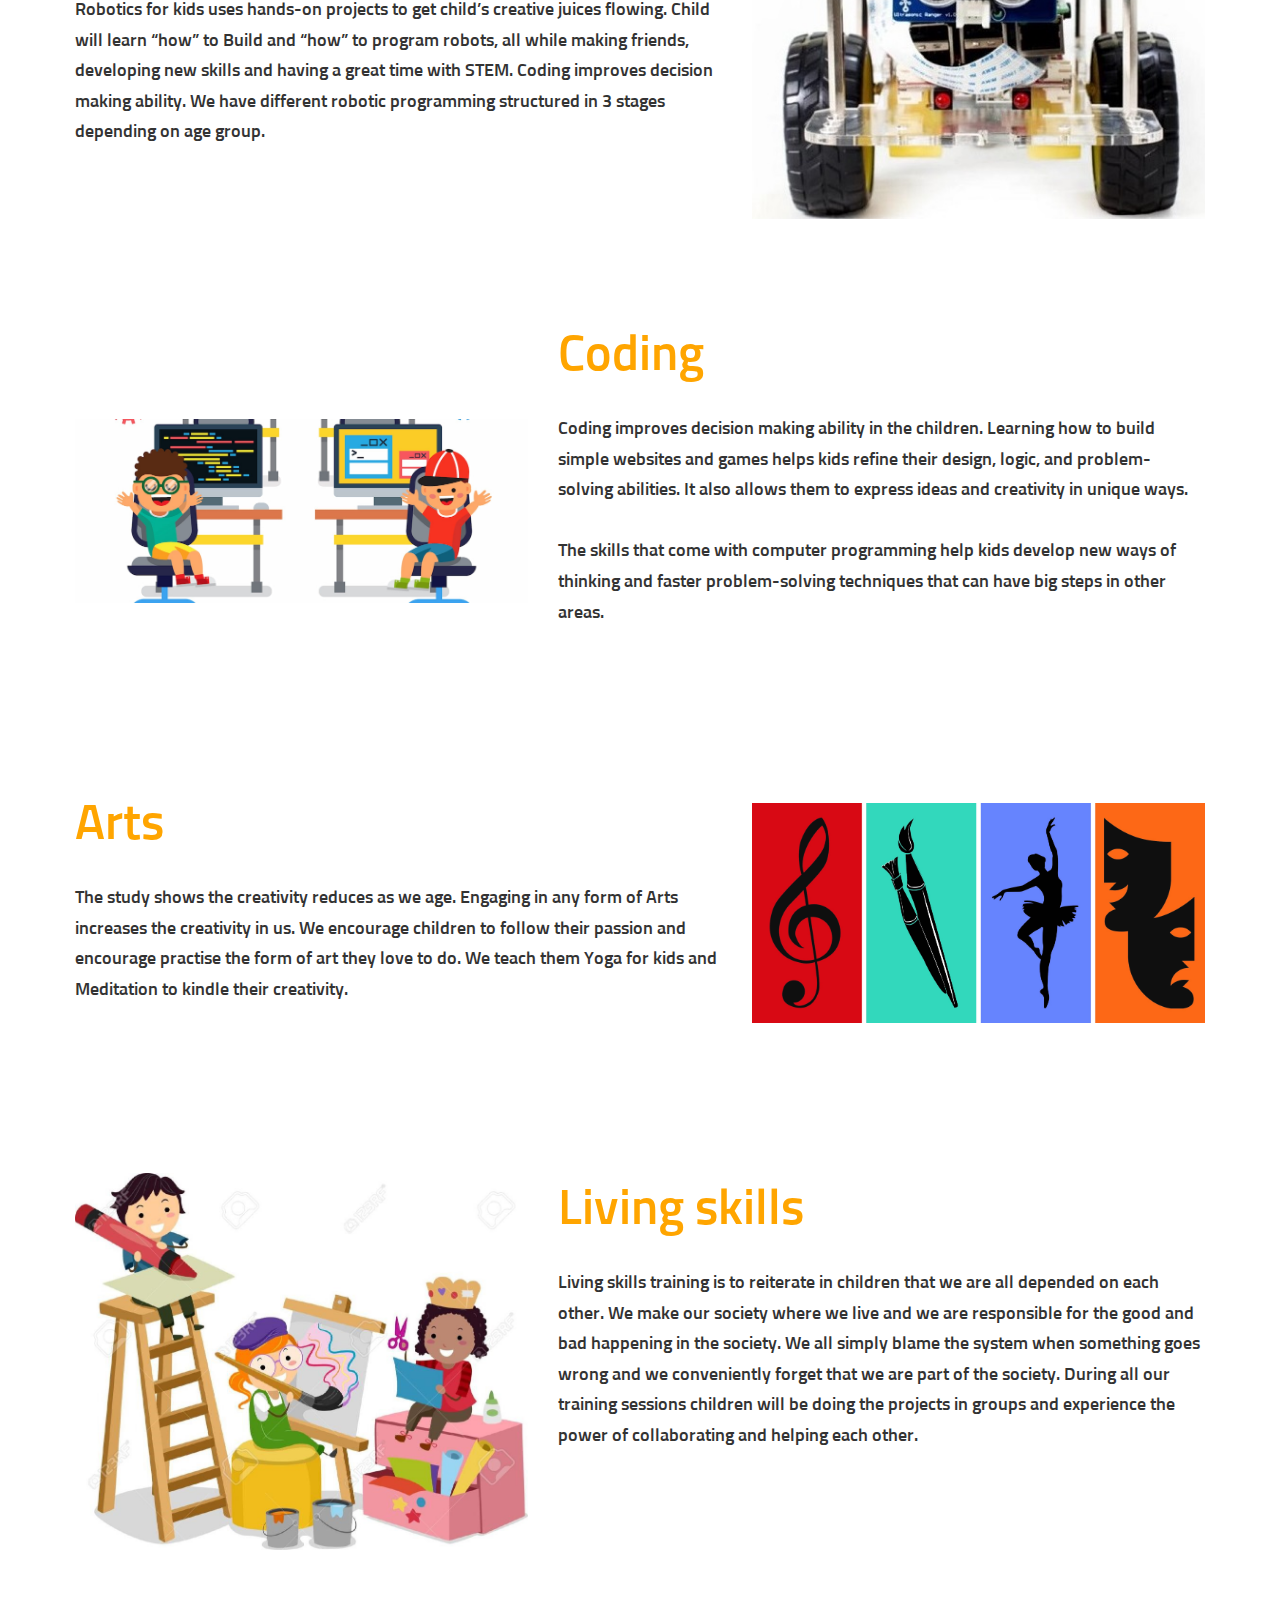
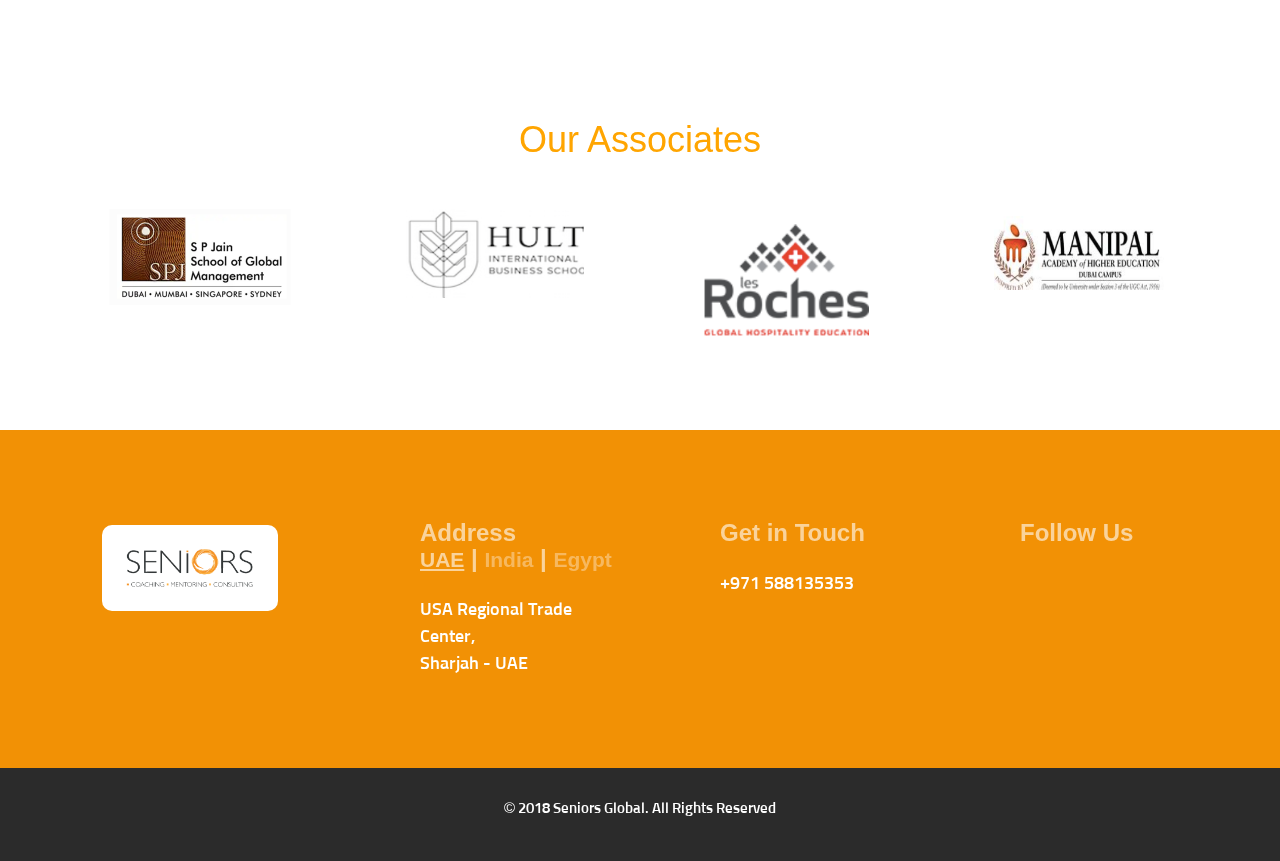
==== commit 3c204c42: "updated stemal.html" ====
--- a/stemal.html
+++ b/stemal.html
@@ -75,7 +75,7 @@
                                 <!-- Collect the nav links, forms, and other content for toggling -->
                                 <div class="collapse navbar-collapse" id="bs-example-navbar-collapse-1">
                                     <ul class="nav navbar-nav">
-                                        <li class="active"><a class="a" href="#">Home<span class="sr-only">(current)</span></a></li>
+                                        <li class="active"><a class="a" href="/">Home<span class="sr-only">(current)</span></a></li>
                                         <li><a href="#aboutus">About</a></li>
                                         <li><a href="#">Services</a></li>
                                         <li><a href="#">Team</a></li>
@@ -133,33 +133,65 @@
     <div class="container-fluid" id="aboutus" style="background-color: white">
         <div class="container" style="padding:80px 20px;">
         <div class="row stemal">
-            <div class="col-md-8" style="line-height: 1.7;">
+            <div class="col-md-7" style="line-height: 1.7;">
                 <h1 style="font-size: 50px;color: orange;padding-bottom: 20px;font-family: inherit;">Aeromodelling</h1>
                 <p style="font-size: 18px;">Aeromodelling is one of the world’s finest hobbies and an art of making various types of Aircraft models which can actually fly beautifully. Our program introduces to the kids about aviation and science behind it. Aeromodelling gives to the kids a reason to be creative and help to understand the fundamental principle of Physics, Flight aviation about how & why an Aircraft fly?<br><br>Kids will make different types of planes using various materials which will be provided in the programme to discover the science behind each flying objects on their own.
  </p>
             </div>
-           <div class="col-md-4">
+           <div class="col-md-5">
                 <img src="images/stem-aero.jpg" style="max-width:100%;padding-top:15px">
             </div>
         </div>
         <div class="row stemal">
-           <div class="col-md-4">
-                <img src="images/stem-aero.jpg" style="max-width:100%;padding-top:15px">
-            </div>
-            <div class="col-md-8" style="line-height: 1.7;">
-                <h1 style="font-size: 50px;color: orange;padding-bottom: 20px;font-family: inherit;text-align: right">Aeromodelling</h1>
-                <p style="font-size: 18px;">Aeromodelling is one of the world’s finest hobbies and an art of making various types of Aircraft models which can actually fly beautifully. Our program introduces to the kids about aviation and science behind it. Aeromodelling gives to the kids a reason to be creative and help to understand the fundamental principle of Physics, Flight aviation about how & why an Aircraft fly?<br><br>Kids will make different types of planes using various materials which will be provided in the programme to discover the science behind each flying objects on their own.
+           <div class="col-md-5">
+                <img src="images/stem-electronics.jpg" style="max-width:100%;padding-top:100px">
+            </div>
+            <div class="col-md-7" style="line-height: 1.7;">
+                <h1 style="font-size: 50px;color: orange;padding-bottom: 20px;font-family: inherit;text-align: left">Electronics</h1>
+                <p style="font-size: 18px;">We spend more than 11 hours with electronic devices every day, but most of us don’t know How they work? How to make one! To solve 21st century’s Environmental, Economy, Medical and Communication challenges we don’t need new technology but we need smarter people. STEM program helps your child to understand about basic electronics and build electronic circuits. In this, children will not only learn how to control electrical energy but also learn how to generate electrical energy.<br><br>
+Kids will be taught to make simple circuits and eventually make their own circuits using bread board provided in the Electronics kit during the programme. This programme will bring a paradigm shift in the logical thinking of the child
  </p>
             </div>
         </div>
+        <div class="row stemal" style="margin-bottom:100px";>
+            <div class="col-md-7" style="line-height: 1.7;">
+                <h1 style="font-size: 50px;color: orange;padding-bottom: 20px;font-family: inherit;">Robotics</h1>
+                <p style="font-size: 18px;">Robotics for kids uses hands-on projects to get child’s creative juices flowing. Child will learn “how” to Build and “how” to program robots, all while making friends, developing new skills and having a great time with STEM. Coding improves decision making ability. We have different robotic programming structured in 3 stages depending on age group.
+            </div>
+           <div class="col-md-5">
+                <img src="images/stem-robotics2.jpg" style="max-width:100%;max-height:400px;padding-top:0x">
+            </div>
+        </div>
         <div class="row stemal">
-            <div class="col-md-8" style="line-height: 1.7;">
-                <h1 style="font-size: 50px;color: orange;padding-bottom: 20px;font-family: inherit;">Aeromodelling</h1>
-                <p style="font-size: 18px;">Aeromodelling is one of the world’s finest hobbies and an art of making various types of Aircraft models which can actually fly beautifully. Our program introduces to the kids about aviation and science behind it. Aeromodelling gives to the kids a reason to be creative and help to understand the fundamental principle of Physics, Flight aviation about how & why an Aircraft fly?<br><br>Kids will make different types of planes using various materials which will be provided in the programme to discover the science behind each flying objects on their own.
+           <div class="col-md-5">
+                <img src="images/stem-coding3.jpg" style="max-width:100%;padding-top:100px">
+            </div>
+            <div class="col-md-7" style="line-height: 1.7;">
+                <h1 style="font-size: 50px;color: orange;padding-bottom: 20px;font-family: inherit;text-align: left">Coding</h1>
+                <p style="font-size: 18px;">Coding improves decision making ability in the children. Learning how to build simple websites and games helps kids refine their design, logic, and problem-solving abilities. It also allows them to express ideas and creativity in unique ways.<br><br>
+The skills that come with computer programming help kids develop new ways of thinking and faster problem-solving techniques that can have big steps in other areas.
+
  </p>
             </div>
-           <div class="col-md-4">
-                <img src="images/stem-aero.jpg" style="max-width:100%;padding-top:15px">
+        </div>
+        <div class="row stemal">
+            <div class="col-md-7" style="line-height: 1.7;">
+                <h1 style="font-size: 50px;color: orange;padding-bottom: 20px;font-family: inherit;">Arts</h1>
+                <p style="font-size: 18px;">The study shows the creativity reduces as we age. Engaging in any form of Arts increases the creativity in us. We encourage children to follow their passion and encourage practise the form of art they love to do. We teach them Yoga for kids and Meditation to kindle their creativity.
+            </div>
+           <div class="col-md-5">
+                <img src="images/stem-arts.jpg" style="max-width:100%;padding-top:15px">
+            </div>
+        </div>
+        <div class="row stemal" style="margin-bottom:0px">
+           <div class="col-md-5">
+                <img src="images/stem-living2.jpg" style="max-width:100%;padding-top:0px">
+            </div>
+            <div class="col-md-7" style="line-height: 1.7;">
+                <h1 style="font-size: 50px;color: orange;padding-bottom: 20px;font-family: inherit;text-align: left">Living skills</h1>
+                <p style="font-size: 18px;">Living skills training is to reiterate in children that we are all depended on each other. We make our society where we live and we are responsible for the good and bad happening in the society. We all simply blame the system when something goes wrong and we conveniently forget that we are part of the society. During all our training sessions children will be doing the projects in groups and experience the power of collaborating and helping each other.   
+
+ </p>
             </div>
         </div>
     </div>
--- a/styles.css
+++ b/styles.css
@@ -452,5 +452,5 @@
 
 
 .row.stemal{
-  margin-bottom: 100px;
+  margin-bottom: 150px;
 }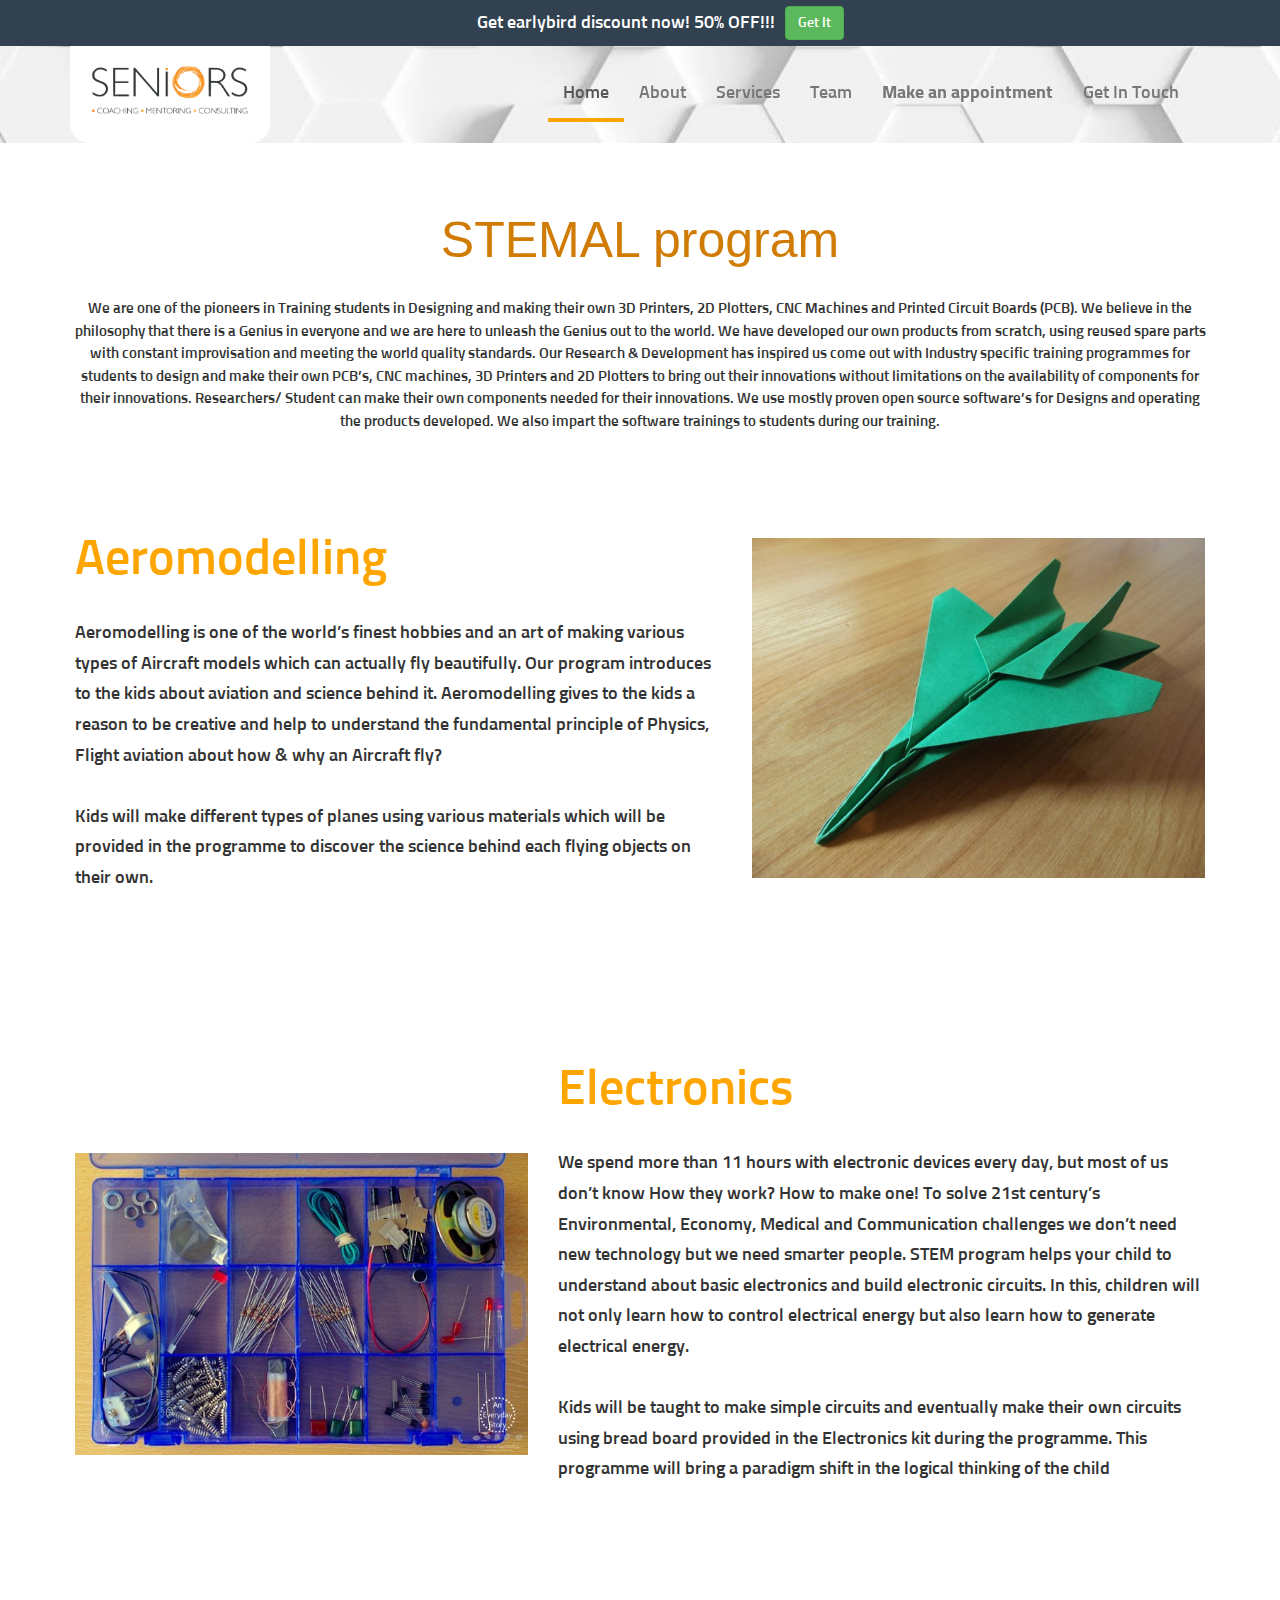
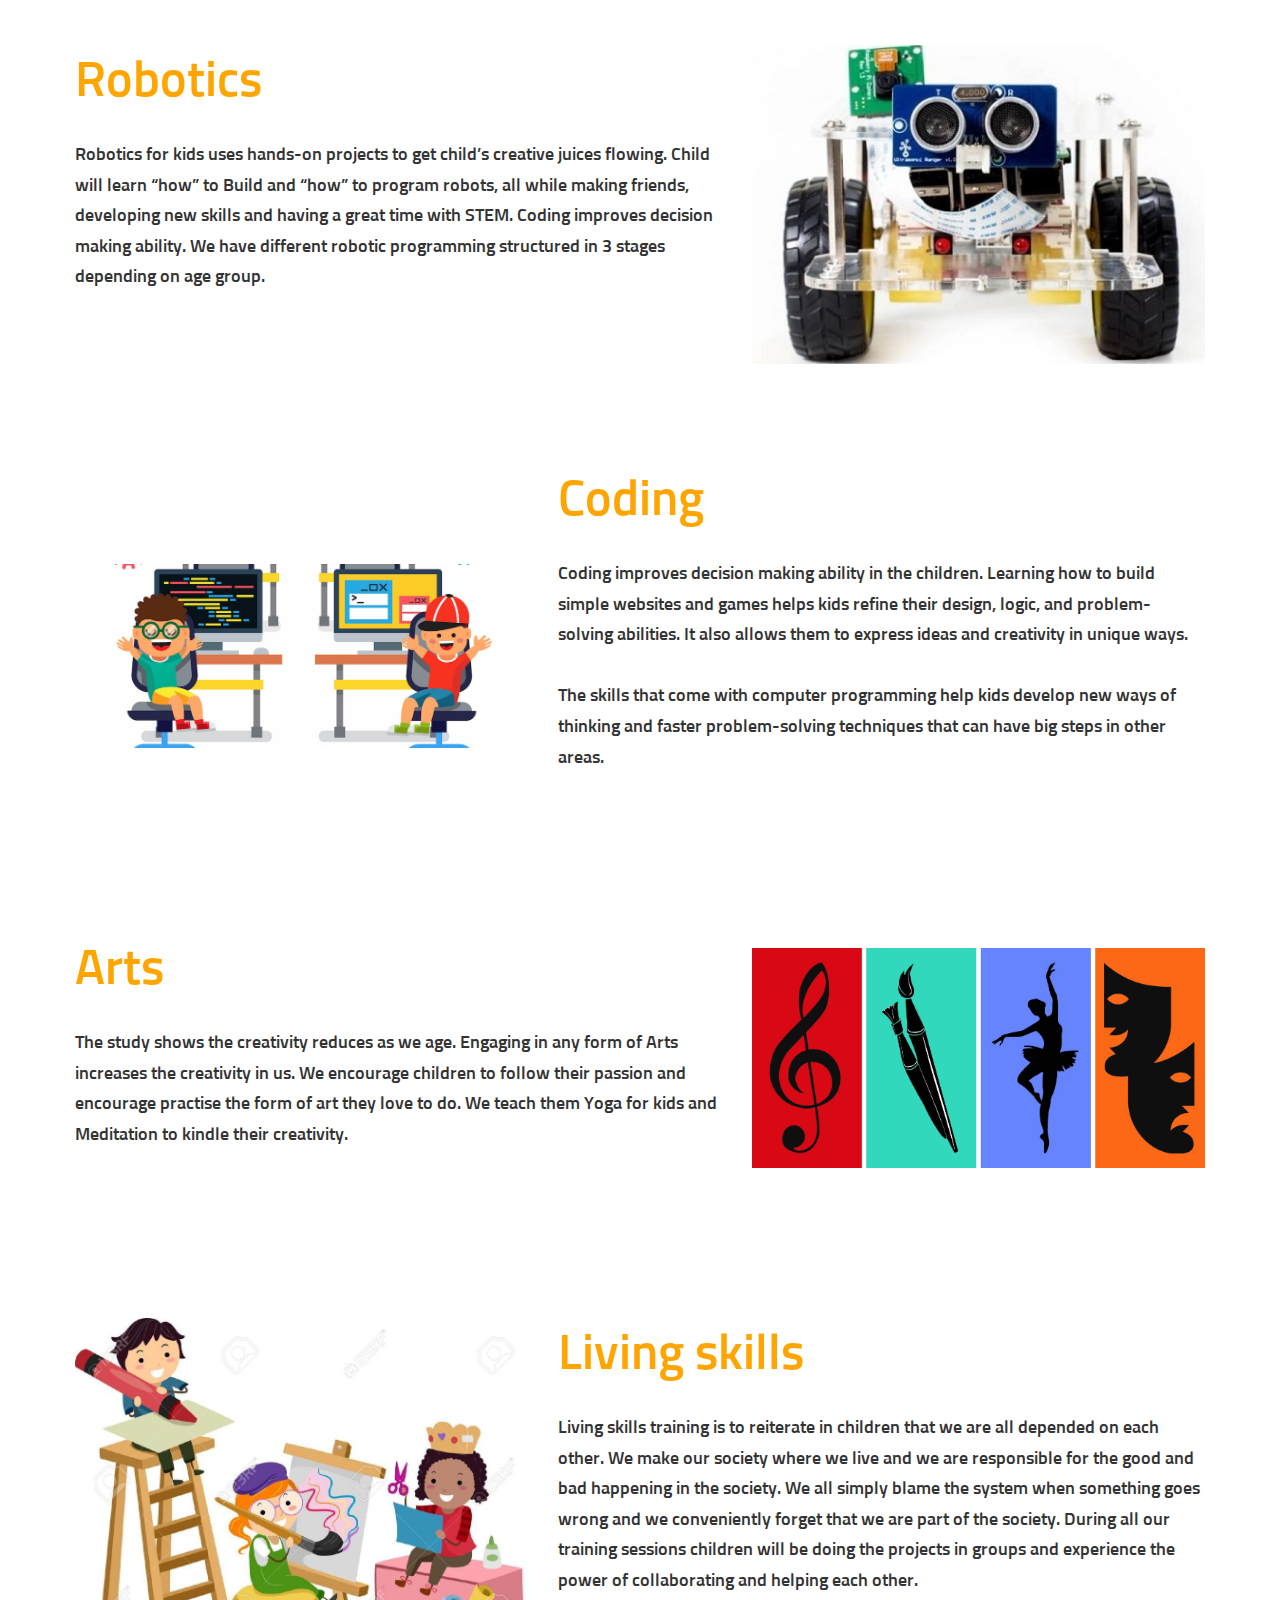
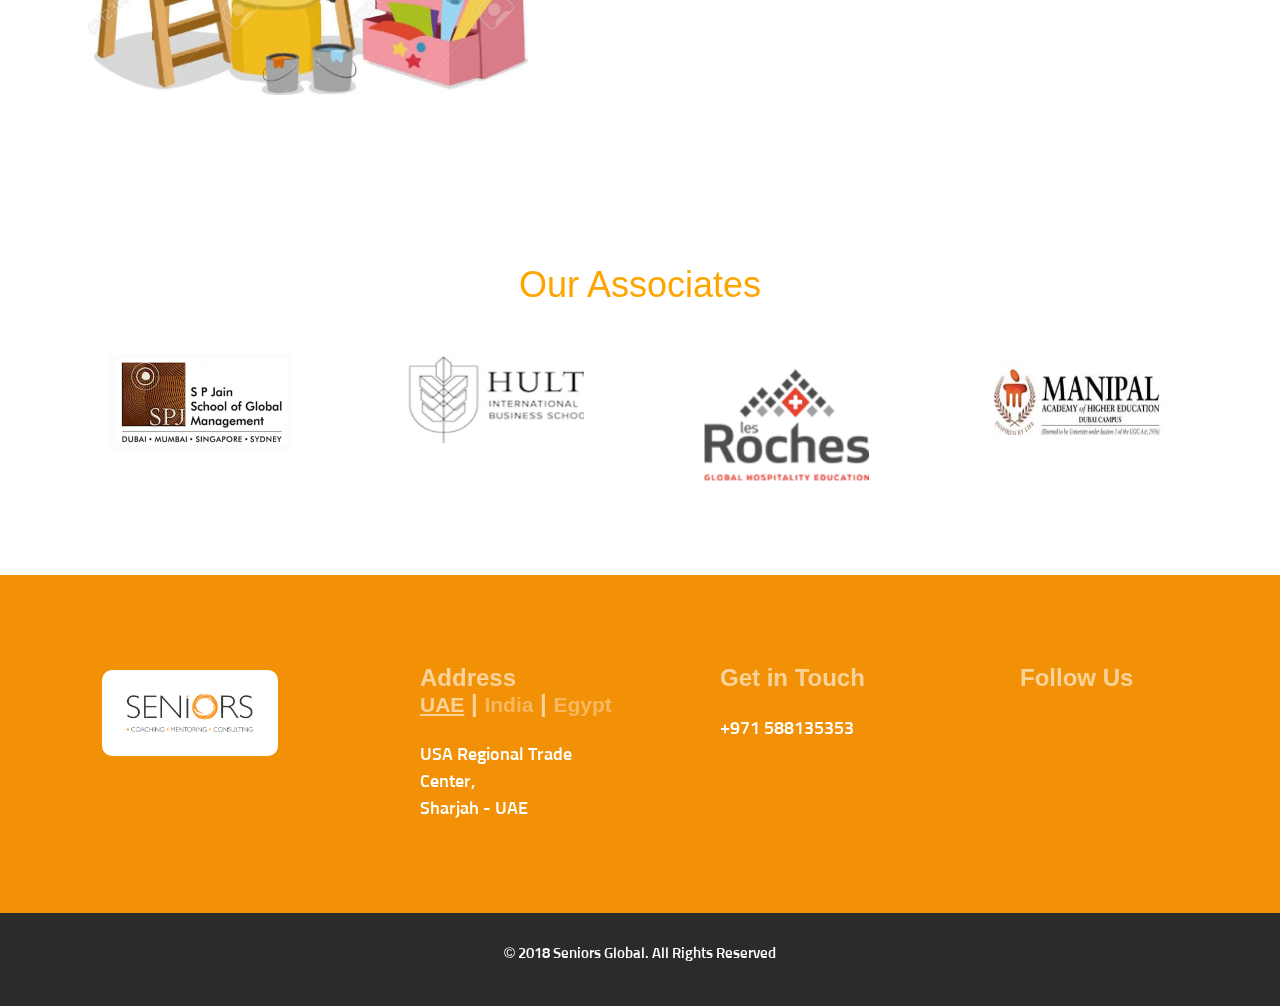
==== commit a20f175f: "added steal intro" ====
--- a/stemal.html
+++ b/stemal.html
@@ -1,4 +1,4 @@
-<!DOCTYPE html>
+﻿<!DOCTYPE html>
 <html>
 
 <head>
@@ -24,7 +24,7 @@
     <script src="https://cdn.rawgit.com/michalsnik/aos/2.1.1/dist/aos.js"></script>
     <script src="js/parallax.js"></script>
     <link rel="stylesheet" href="styles.css" type="text/css">
-    <title></title>
+    <title>STEAMAL Program | SeniorsGlobal</title>
 </head>
 
 <body>
@@ -128,6 +128,9 @@
     <div class="container-fluid text-center" style="background-color: white">
     	<div class="container">
         <h1 style="font-size: 50px;margin-top: 40px;margin-bottom:0px;padding: 30px;color: #d07c04;" data-aos="fade-right" data-aos-once="true">STEMAL program</h1>
+        <p>We are one of the pioneers in Training students in Designing and making their own 3D Printers, 2D Plotters, CNC Machines and Printed Circuit Boards (PCB). We believe in the philosophy that there is a Genius in everyone and we are here to unleash the Genius out to the world. We have developed our own products from scratch, using reused spare parts with constant improvisation and meeting the world quality standards. Our Research & Development has inspired us come out with Industry specific training programmes for students to design and make their own PCB’s, CNC machines, 3D Printers and 2D Plotters to bring out their innovations without limitations on the availability of components for their innovations. Researchers/ Student can make their own components needed for their innovations.
+We use mostly proven open source software’s for Designs and operating the products developed. We also impart the software trainings to students during our training.</p>
+
     	</div>
     </div>
     <div class="container-fluid" id="aboutus" style="background-color: white">
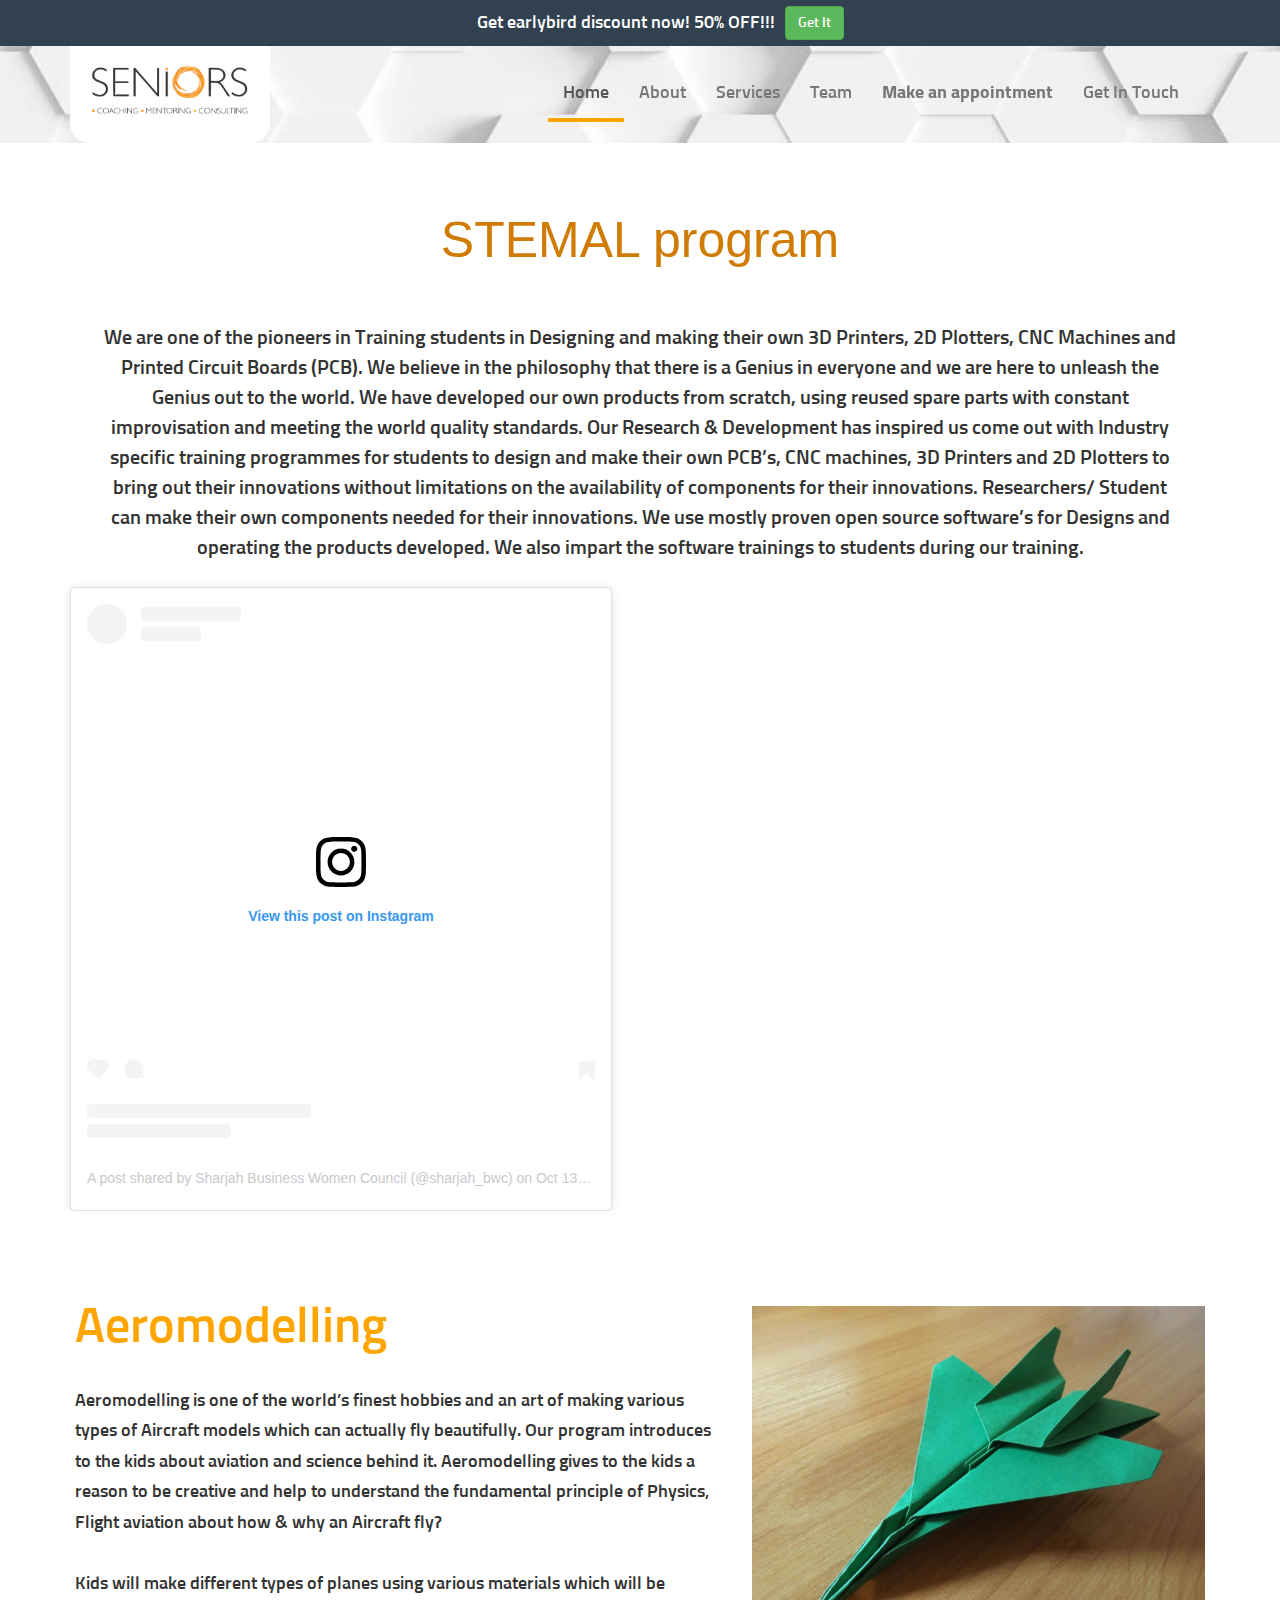
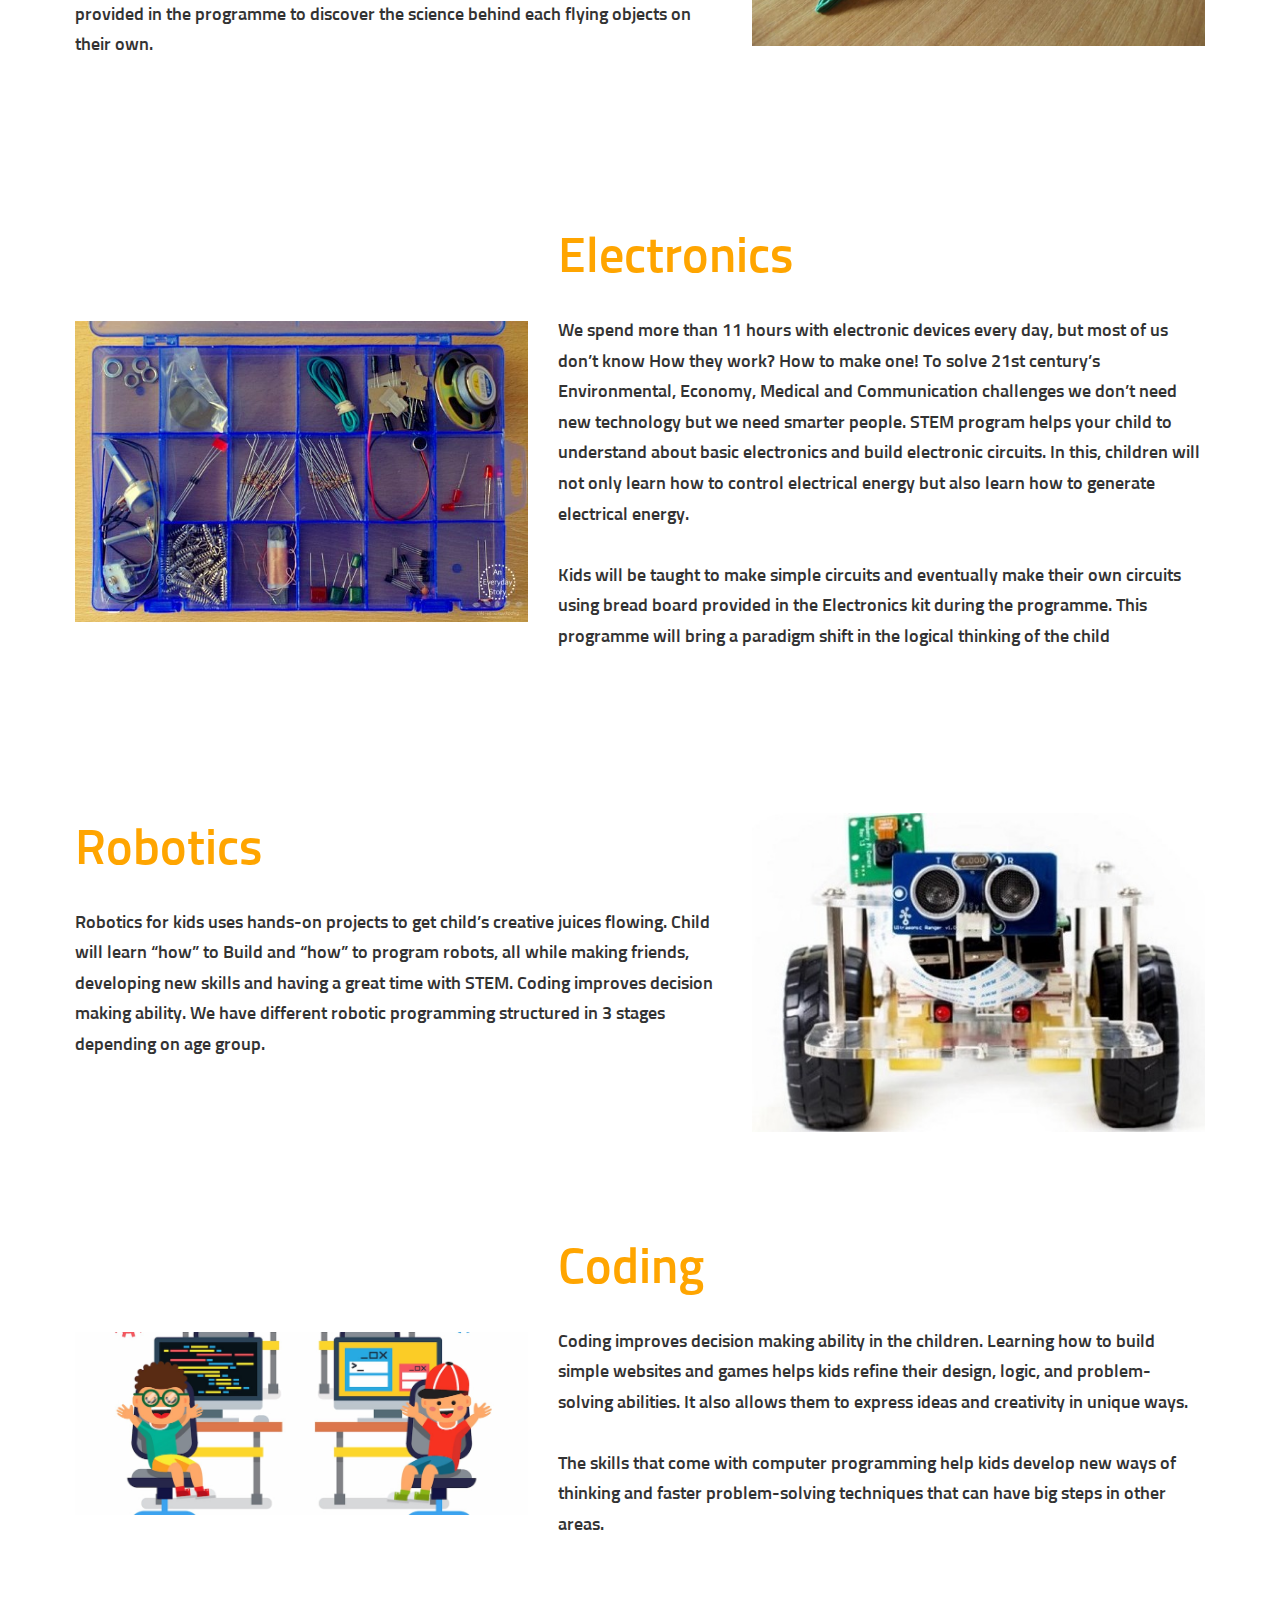
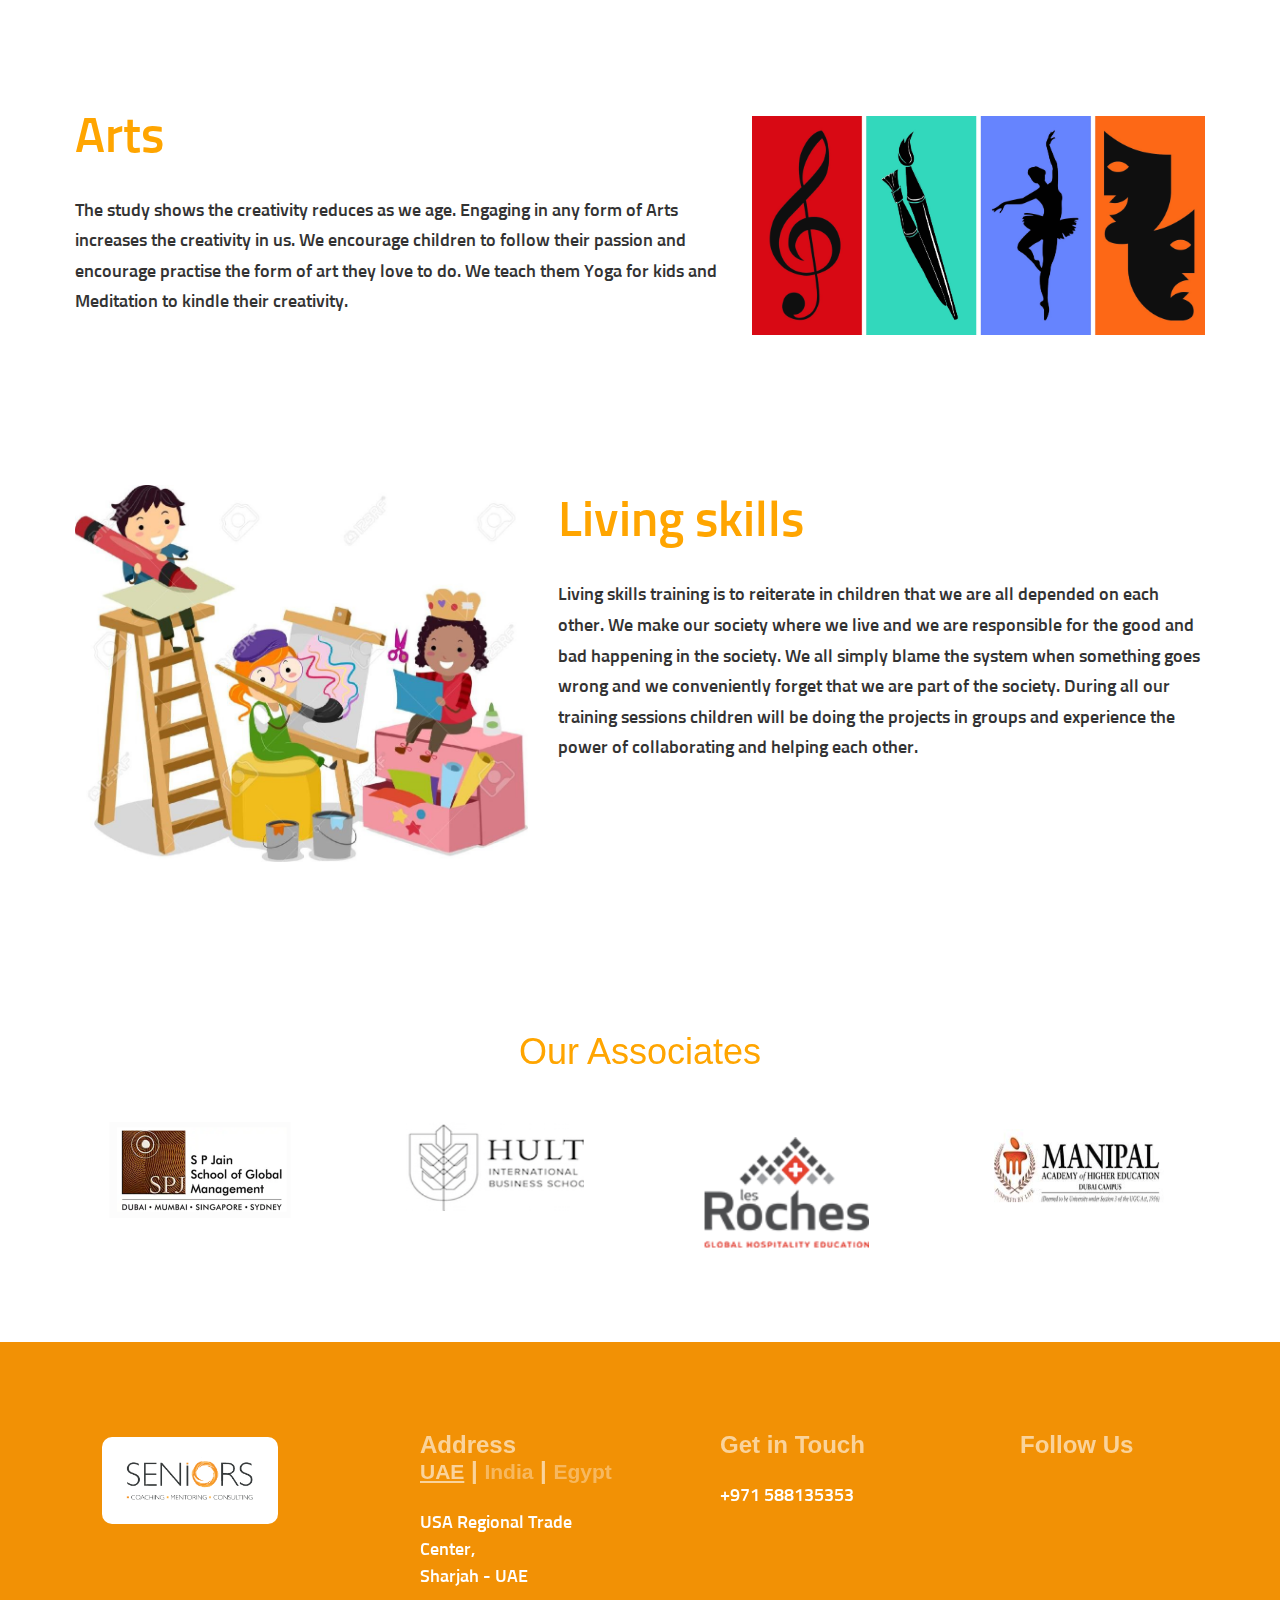
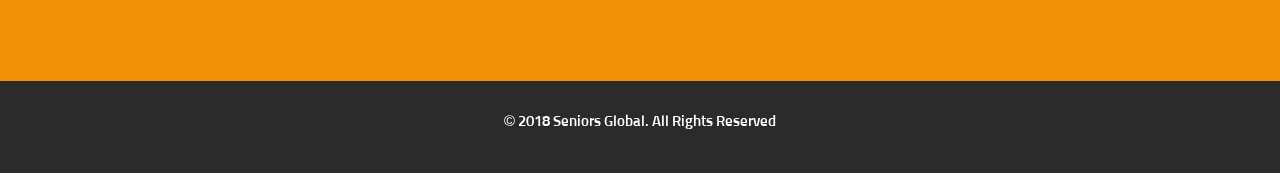
==== commit 1bcea9b3: "added instagram video" ====
--- a/stemal.html
+++ b/stemal.html
@@ -128,8 +128,12 @@
     <div class="container-fluid text-center" style="background-color: white">
     	<div class="container">
         <h1 style="font-size: 50px;margin-top: 40px;margin-bottom:0px;padding: 30px;color: #d07c04;" data-aos="fade-right" data-aos-once="true">STEMAL program</h1>
-        <p>We are one of the pioneers in Training students in Designing and making their own 3D Printers, 2D Plotters, CNC Machines and Printed Circuit Boards (PCB). We believe in the philosophy that there is a Genius in everyone and we are here to unleash the Genius out to the world. We have developed our own products from scratch, using reused spare parts with constant improvisation and meeting the world quality standards. Our Research & Development has inspired us come out with Industry specific training programmes for students to design and make their own PCB’s, CNC machines, 3D Printers and 2D Plotters to bring out their innovations without limitations on the availability of components for their innovations. Researchers/ Student can make their own components needed for their innovations.
+        <p style="width:95%;font-size:20px;margin:25px auto">We are one of the pioneers in Training students in Designing and making their own 3D Printers, 2D Plotters, CNC Machines and Printed Circuit Boards (PCB). We believe in the philosophy that there is a Genius in everyone and we are here to unleash the Genius out to the world. We have developed our own products from scratch, using reused spare parts with constant improvisation and meeting the world quality standards. Our Research & Development has inspired us come out with Industry specific training programmes for students to design and make their own PCB’s, CNC machines, 3D Printers and 2D Plotters to bring out their innovations without limitations on the availability of components for their innovations. Researchers/ Student can make their own components needed for their innovations.
 We use mostly proven open source software’s for Designs and operating the products developed. We also impart the software trainings to students during our training.</p>
+
+<!--Instagram Video-->
+<blockquote class="instagram-media" data-instgrm-permalink="https://www.instagram.com/p/Bo4gVVDnY4M/?utm_source=ig_embed&amp;utm_medium=loading" data-instgrm-version="12" style=" background:#FFF; border:0; border-radius:3px; box-shadow:0 0 1px 0 rgba(0,0,0,0.5),0 1px 10px 0 rgba(0,0,0,0.15); margin: 1px; max-width:540px; min-width:326px; padding:0; width:99.375%; width:-webkit-calc(100% - 2px); width:calc(100% - 2px);"><div style="padding:16px;"> <a href="https://www.instagram.com/p/Bo4gVVDnY4M/?utm_source=ig_embed&amp;utm_medium=loading" style=" background:#FFFFFF; line-height:0; padding:0 0; text-align:center; text-decoration:none; width:100%;" target="_blank"> <div style=" display: flex; flex-direction: row; align-items: center;"> <div style="background-color: #F4F4F4; border-radius: 50%; flex-grow: 0; height: 40px; margin-right: 14px; width: 40px;"></div> <div style="display: flex; flex-direction: column; flex-grow: 1; justify-content: center;"> <div style=" background-color: #F4F4F4; border-radius: 4px; flex-grow: 0; height: 14px; margin-bottom: 6px; width: 100px;"></div> <div style=" background-color: #F4F4F4; border-radius: 4px; flex-grow: 0; height: 14px; width: 60px;"></div></div></div><div style="padding: 19% 0;"></div><div style="display:block; height:50px; margin:0 auto 12px; width:50px;"><svg width="50px" height="50px" viewBox="0 0 60 60" version="1.1" xmlns="https://www.w3.org/2000/svg" xmlns:xlink="https://www.w3.org/1999/xlink"><g stroke="none" stroke-width="1" fill="none" fill-rule="evenodd"><g transform="translate(-511.000000, -20.000000)" fill="#000000"><g><path d="M556.869,30.41 C554.814,30.41 553.148,32.076 553.148,34.131 C553.148,36.186 554.814,37.852 556.869,37.852 C558.924,37.852 560.59,36.186 560.59,34.131 C560.59,32.076 558.924,30.41 556.869,30.41 M541,60.657 C535.114,60.657 530.342,55.887 530.342,50 C530.342,44.114 535.114,39.342 541,39.342 C546.887,39.342 551.658,44.114 551.658,50 C551.658,55.887 546.887,60.657 541,60.657 M541,33.886 C532.1,33.886 524.886,41.1 524.886,50 C524.886,58.899 532.1,66.113 541,66.113 C549.9,66.113 557.115,58.899 557.115,50 C557.115,41.1 549.9,33.886 541,33.886 M565.378,62.101 C565.244,65.022 564.756,66.606 564.346,67.663 C563.803,69.06 563.154,70.057 562.106,71.106 C561.058,72.155 560.06,72.803 558.662,73.347 C557.607,73.757 556.021,74.244 553.102,74.378 C549.944,74.521 548.997,74.552 541,74.552 C533.003,74.552 532.056,74.521 528.898,74.378 C525.979,74.244 524.393,73.757 523.338,73.347 C521.94,72.803 520.942,72.155 519.894,71.106 C518.846,70.057 518.197,69.06 517.654,67.663 C517.244,66.606 516.755,65.022 516.623,62.101 C516.479,58.943 516.448,57.996 516.448,50 C516.448,42.003 516.479,41.056 516.623,37.899 C516.755,34.978 517.244,33.391 517.654,32.338 C518.197,30.938 518.846,29.942 519.894,28.894 C520.942,27.846 521.94,27.196 523.338,26.654 C524.393,26.244 525.979,25.756 528.898,25.623 C532.057,25.479 533.004,25.448 541,25.448 C548.997,25.448 549.943,25.479 553.102,25.623 C556.021,25.756 557.607,26.244 558.662,26.654 C560.06,27.196 561.058,27.846 562.106,28.894 C563.154,29.942 563.803,30.938 564.346,32.338 C564.756,33.391 565.244,34.978 565.378,37.899 C565.522,41.056 565.552,42.003 565.552,50 C565.552,57.996 565.522,58.943 565.378,62.101 M570.82,37.631 C570.674,34.438 570.167,32.258 569.425,30.349 C568.659,28.377 567.633,26.702 565.965,25.035 C564.297,23.368 562.623,22.342 560.652,21.575 C558.743,20.834 556.562,20.326 553.369,20.18 C550.169,20.033 549.148,20 541,20 C532.853,20 531.831,20.033 528.631,20.18 C525.438,20.326 523.257,20.834 521.349,21.575 C519.376,22.342 517.703,23.368 516.035,25.035 C514.368,26.702 513.342,28.377 512.574,30.349 C511.834,32.258 511.326,34.438 511.181,37.631 C511.035,40.831 511,41.851 511,50 C511,58.147 511.035,59.17 511.181,62.369 C511.326,65.562 511.834,67.743 512.574,69.651 C513.342,71.625 514.368,73.296 516.035,74.965 C517.703,76.634 519.376,77.658 521.349,78.425 C523.257,79.167 525.438,79.673 528.631,79.82 C531.831,79.965 532.853,80.001 541,80.001 C549.148,80.001 550.169,79.965 553.369,79.82 C556.562,79.673 558.743,79.167 560.652,78.425 C562.623,77.658 564.297,76.634 565.965,74.965 C567.633,73.296 568.659,71.625 569.425,69.651 C570.167,67.743 570.674,65.562 570.82,62.369 C570.966,59.17 571,58.147 571,50 C571,41.851 570.966,40.831 570.82,37.631"></path></g></g></g></svg></div><div style="padding-top: 8px;"> <div style=" color:#3897f0; font-family:Arial,sans-serif; font-size:14px; font-style:normal; font-weight:550; line-height:18px;"> View this post on Instagram</div></div><div style="padding: 12.5% 0;"></div> <div style="display: flex; flex-direction: row; margin-bottom: 14px; align-items: center;"><div> <div style="background-color: #F4F4F4; border-radius: 50%; height: 12.5px; width: 12.5px; transform: translateX(0px) translateY(7px);"></div> <div style="background-color: #F4F4F4; height: 12.5px; transform: rotate(-45deg) translateX(3px) translateY(1px); width: 12.5px; flex-grow: 0; margin-right: 14px; margin-left: 2px;"></div> <div style="background-color: #F4F4F4; border-radius: 50%; height: 12.5px; width: 12.5px; transform: translateX(9px) translateY(-18px);"></div></div><div style="margin-left: 8px;"> <div style=" background-color: #F4F4F4; border-radius: 50%; flex-grow: 0; height: 20px; width: 20px;"></div> <div style=" width: 0; height: 0; border-top: 2px solid transparent; border-left: 6px solid #f4f4f4; border-bottom: 2px solid transparent; transform: translateX(16px) translateY(-4px) rotate(30deg)"></div></div><div style="margin-left: auto;"> <div style=" width: 0px; border-top: 8px solid #F4F4F4; border-right: 8px solid transparent; transform: translateY(16px);"></div> <div style=" background-color: #F4F4F4; flex-grow: 0; height: 12px; width: 16px; transform: translateY(-4px);"></div> <div style=" width: 0; height: 0; border-top: 8px solid #F4F4F4; border-left: 8px solid transparent; transform: translateY(-4px) translateX(8px);"></div></div></div> <div style="display: flex; flex-direction: column; flex-grow: 1; justify-content: center; margin-bottom: 24px;"> <div style=" background-color: #F4F4F4; border-radius: 4px; flex-grow: 0; height: 14px; margin-bottom: 6px; width: 224px;"></div> <div style=" background-color: #F4F4F4; border-radius: 4px; flex-grow: 0; height: 14px; width: 144px;"></div></div></a><p style=" color:#c9c8cd; font-family:Arial,sans-serif; font-size:14px; line-height:17px; margin-bottom:0; margin-top:8px; overflow:hidden; padding:8px 0 7px; text-align:center; text-overflow:ellipsis; white-space:nowrap;"><a href="https://www.instagram.com/p/Bo4gVVDnY4M/?utm_source=ig_embed&amp;utm_medium=loading" style=" color:#c9c8cd; font-family:Arial,sans-serif; font-size:14px; font-style:normal; font-weight:normal; line-height:17px; text-decoration:none;" target="_blank">A post shared by Sharjah Business Women Council (@sharjah_bwc)</a> on <time style=" font-family:Arial,sans-serif; font-size:14px; line-height:17px;" datetime="2018-10-13T18:12:01+00:00">Oct 13, 2018 at 11:12am PDT</time></p></div></blockquote> <script async src="http://www.instagram.com/embed.js"></script>
+
 
     	</div>
     </div>
--- a/styles.css
+++ b/styles.css
@@ -453,4 +453,8 @@
 
 .row.stemal{
   margin-bottom: 150px;
+}
+iframe{
+  margin-left:auto !important;
+  margin-right:auto !important;
 }